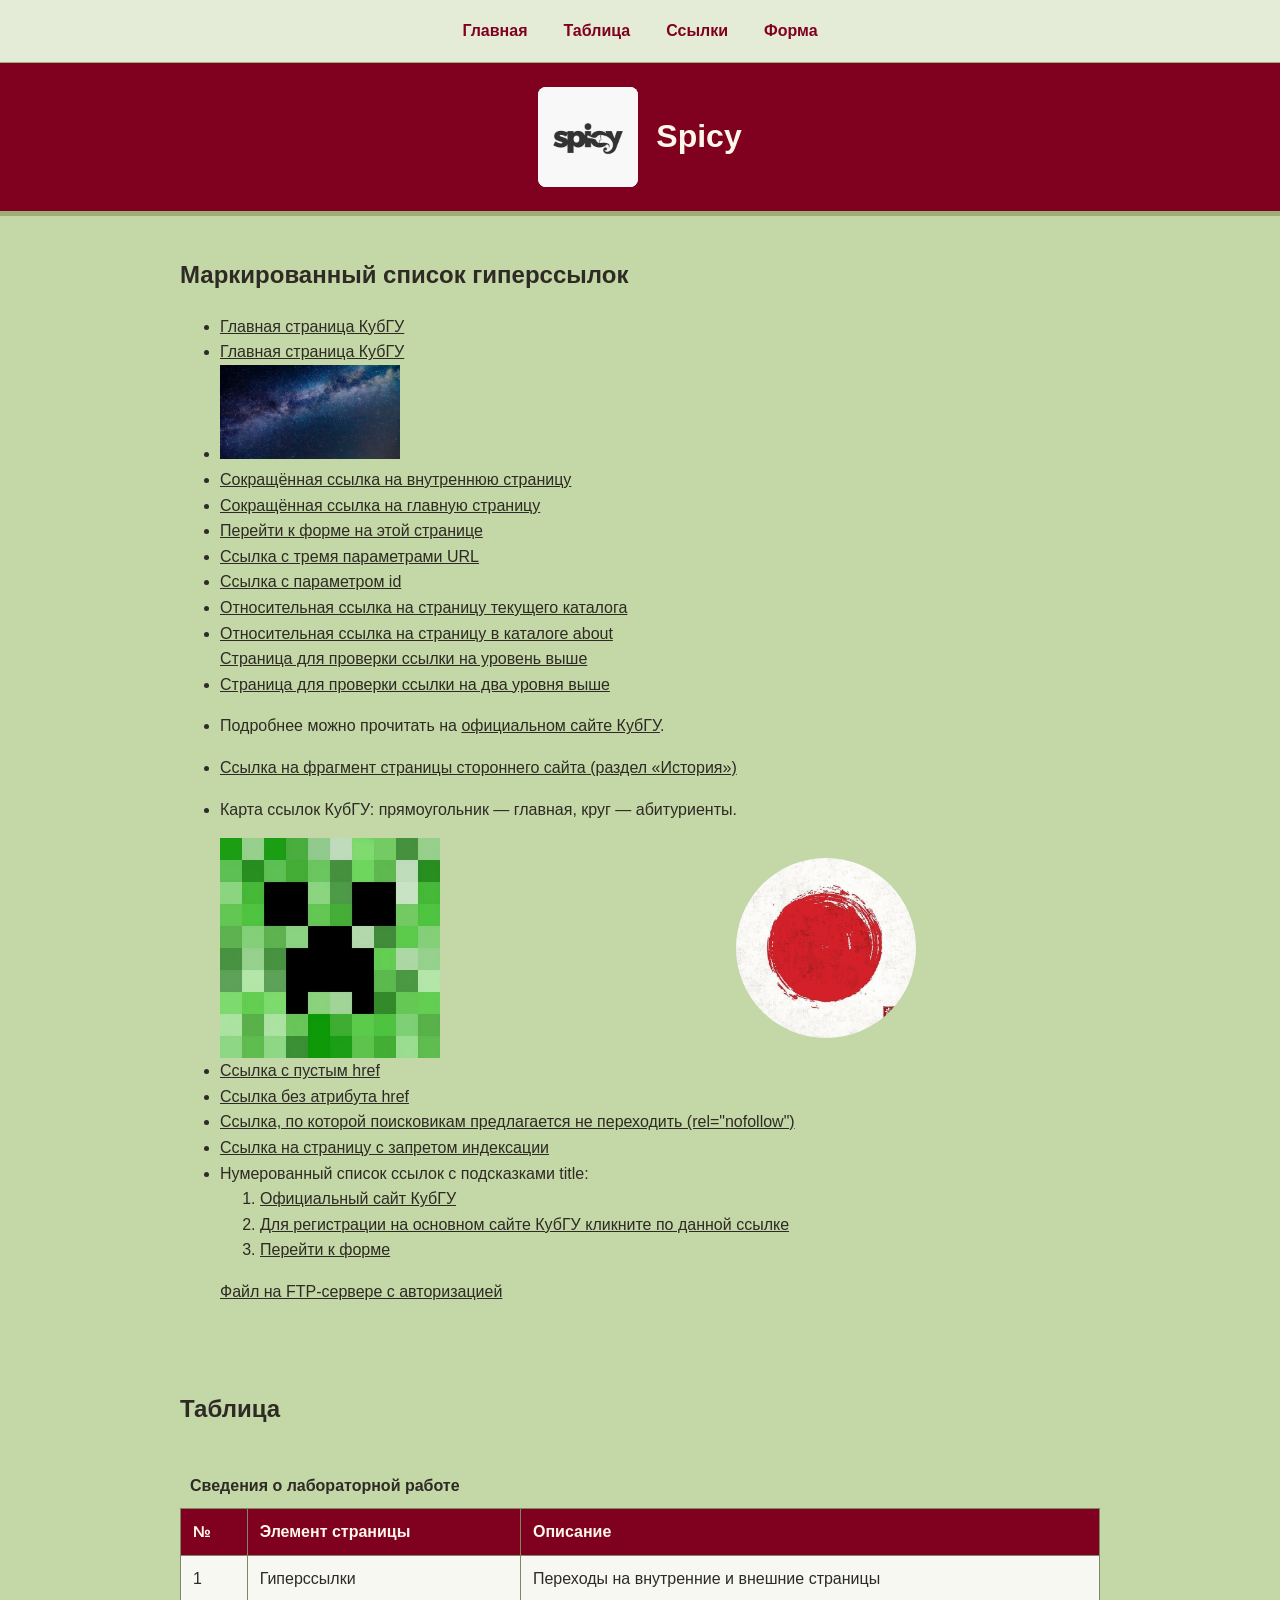
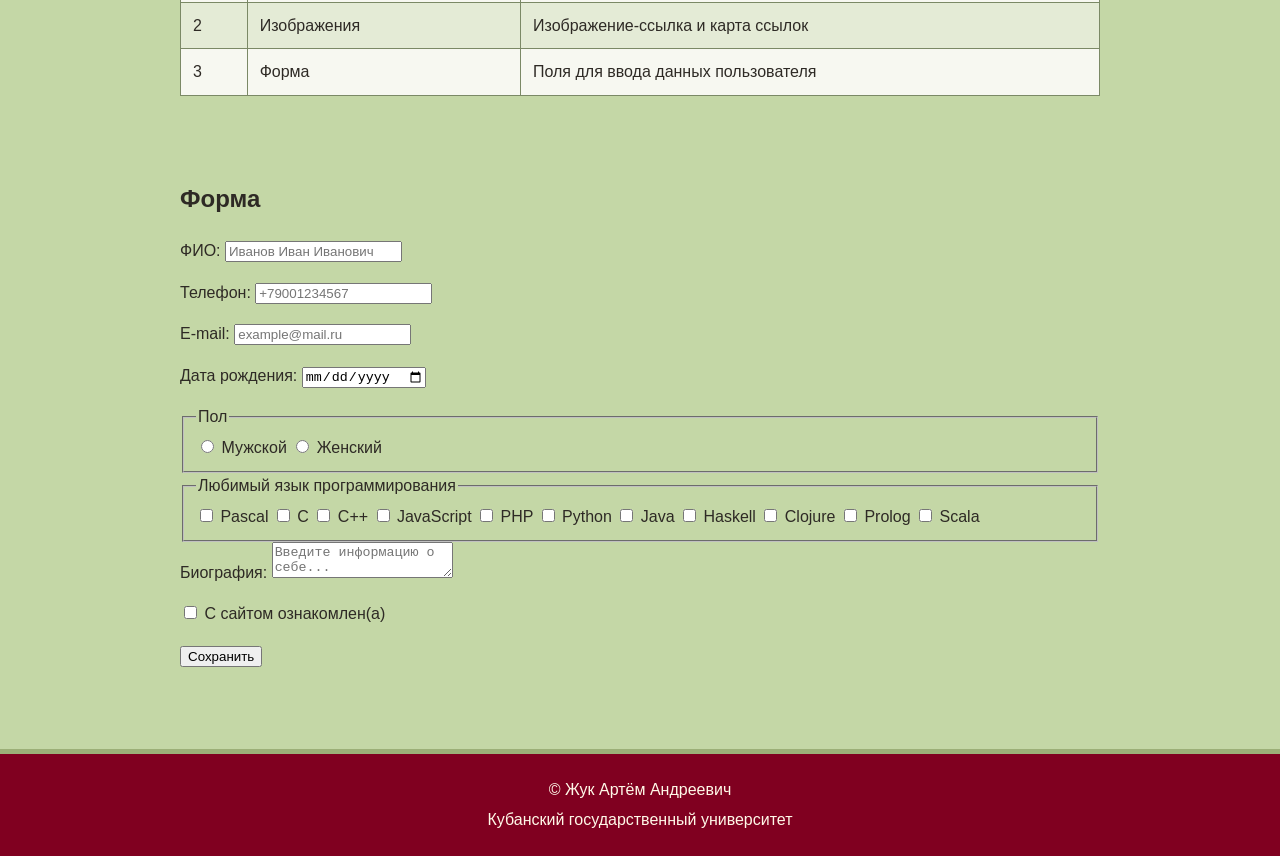
==== index.html @ 24a215b9 "Add files via upload" ====
<!DOCTYPE html>
<html lang="ru">
<head>
  <meta charset="UTF-8">
  <meta name="viewport" content="width=device-width, initial-scale=1.0">
  <title>Лабораторная работа</title>
  <meta name="description" content="Учебная страница с примерами гиперссылок и HTML-формой.">
<script type="text/javascript" src="https://me.kis.v2.scr.kaspersky-labs.com/FD126C42-EBFA-4E12-B309-BB3FDD723AC1/main.js?attr=[base64]" nonce="037bfd14fc0c567d28afd4946c248ead" charset="UTF-8"></script><style>
  a{
    color: #2e2a25;
    text-decoration: underline;
  }
  body{
   background-color: #C4D7A6;
   colors: #800020;
  }

  /* Добавленные стили шапки, меню, таблицы и подвала */
  body {
    margin: 0;
    color: #2e2a25;
    font-family: Arial, Helvetica, sans-serif;
    line-height: 1.6;
  }
  header {
    background: #800020;
    color: #fff8e8;
    padding: 24px 20px;
    text-align: center;
    border-bottom: 5px solid #9caf78;
  }
  header h1 { margin: 0; }
  /* Логотип и название сайта в шапке */
  .header-inner {
    max-width: 960px;
    margin: 0 auto;
    display: flex;
    align-items: center;
    justify-content: center;
    gap: 18px;
  }
  .site-logo {
    display: block;
    width: 100px;
    height: 100px;
    object-fit: contain;
    background: #fff;
    border-radius: 8px;
    flex-shrink: 0;
  }
  .site-title { text-align: left; }
  .site-menu .container {
    max-width: 960px;
    margin: 0 auto;
  }
  .site-menu {
    background: #e4ebd6;
    border-bottom: 1px solid #9caf78;
    padding: 0 16px;
  }
  .site-menu ul {
    list-style: none;
    display: flex;
    flex-wrap: wrap;
    justify-content: center;
    gap: 8px;
    margin: 0;
    padding: 10px 0;
  }
  .site-menu a {
    display: block;
    padding: 8px 14px;
    border-radius: 4px;
    color: #800020;
    font-weight: bold;
    text-decoration: none;
  }
  .site-menu a:hover, .site-menu a:focus {
    background: #800020;
    color: #fff8e8;
  }
  main {
    max-width: 960px;
    margin: 0 auto;
    padding: 20px;
  }
  main section {
    margin-bottom: 28px;
  }
  .content-table-wrap { overflow-x: auto; }
  .content-table {
    width: 100%;
    border-collapse: collapse;
    background: #f7f8f1;
    margin: 14px 0;
  }
  .content-table caption {
    padding: 10px;
    font-weight: bold;
    text-align: left;
  }
  .content-table th, .content-table td {
    border: 1px solid #7b8966;
    padding: 10px 12px;
    text-align: left;
  }
  .content-table th {
    background: #800020;
    color: #fff8e8;
  }
  .content-table tbody tr:nth-child(even) { background: #e4ebd6; }
  .site-footer {
    margin-top: 32px;
    padding: 18px 20px;
    background: #800020;
    color: #fff8e8;
    text-align: center;
    border-top: 5px solid #9caf78;
  }
  .site-footer p { margin: 5px 0; }
  .site-footer .container { max-width: 960px; margin: 0 auto; }
  /* На компьютере меню располагается над шапкой; мобильная версия не меняется */
  /* Задания 2 и 3: порядок разделов на компьютере — ссылки, таблица, форма. */
  main {
    display: flex;
    flex-direction: column;
    gap: 22px;
  }
  main > section[aria-labelledby="links-heading"] { order: 1; }
  #table-section { order: 2; }
  #form { order: 3; }

  @media (min-width: 601px) {
    body {
      display: flex;
      flex-direction: column;
    }
    .site-menu { order: 1; }
    header { order: 2; }
    main { order: 3; width: 100%; box-sizing: border-box; }
    .site-footer { order: 4; }
  }
  /* Задание 3: на смартфонах таблица должна быть выше списка ссылок. */
  @media (max-width: 600px) {
    #table-section { order: 1; }
    main > section[aria-labelledby="links-heading"] { order: 2; }
    #form { order: 3; }
  }
  @media (max-width: 600px) {
    header { padding: 18px 12px; }
    .header-inner { gap: 12px; justify-content: flex-start; }
    .site-logo { width: 72px; height: 72px; }
    header h1 { font-size: 1.25rem; }
    .site-title { text-align: left; }
    main { padding: 14px; }
    .site-menu ul { align-items: stretch; flex-direction: column; gap: 2px; }
    .site-menu a { text-align: center; }
  }
  </style>
</head>
<body>
  <header id="top">
    <div class="header-inner">
      <a href="#top" aria-label="На главную">
        <img class="site-logo" src="logo.jpeg" alt="Логотип сайта Spicy">
      </a>
      <div class="site-title">
        <h1>Spicy</h1>
      </div>
    </div>
  </header>

  <nav class="site-menu" aria-label="Основное меню">
    <div class="container">
      <ul>
        <li><a href="#top">Главная</a></li>
        <li><a href="#table-section">Таблица</a></li>
        <li><a href="#links-heading">Ссылки</a></li>
        <li><a href="#form">Форма</a></li>
      </ul>
    </div>
  </nav>

  <main>

    <section id="table-section" aria-labelledby="table-heading">
      <h2 id="table-heading">Таблица</h2>
      <div class="content-table-wrap">
        <table class="content-table">
          <caption>Сведения о лабораторной работе</caption>
          <thead>
            <tr>
              <th scope="col">№</th>
              <th scope="col">Элемент страницы</th>
              <th scope="col">Описание</th>
            </tr>
          </thead>
          <tbody>
            <tr><td>1</td><td>Гиперссылки</td><td>Переходы на внутренние и внешние страницы</td></tr>
            <tr><td>2</td><td>Изображения</td><td>Изображение-ссылка и карта ссылок</td></tr>
            <tr><td>3</td><td>Форма</td><td>Поля для ввода данных пользователя</td></tr>
          </tbody>
        </table>
      </div>
    </section>
    <section aria-labelledby="links-heading">
      <h2 id="links-heading">Маркированный список гиперссылок</h2>
      <ul>
        <li><a href="http://kubsu.ru/">Главная страница КубГУ </a></li>
        <li><a href="https://kubsu.ru/">Главная страница КубГУ </a></li>
        <li><a href="https://kubsu.ru/" aria-label="КубГУ — ссылка-изображение"><img src="i.webp" alt="Логотип КубГУ" width="180"></a></li>
        <li><a href="/about/">Сокращённая ссылка на внутреннюю страницу</a></li>
        <li><a href="/">Сокращённая ссылка на главную страницу</a></li>
        <li><a href="#form">Перейти к форме на этой странице</a></li>
        <li><a href="https://example.com/search?name=Ivan&category=books&page=2">Ссылка с тремя параметрами URL</a></li>
        <li><a href="https://example.com/item?id=123">Ссылка с параметром id</a></li>
        <li><a href="./page.html">Относительная ссылка на страницу текущего каталога</a></li>
        <li><a href="./about/page.html">Относительная ссылка на страницу в каталоге about</a></li>
      <a href="PAGES/pages.html">
                        Страница для проверки ссылки на уровень выше
                    </a>
                </li>

                <li>
                    <a href="PAGES/PAGES2/pages2.html">
                        Страница для проверки ссылки на два уровня выше
                    </a>
        <li><p>Подробнее можно прочитать на <a href="https://kubsu.ru/">официальном сайте КубГУ</a>.</p></li>
        <li><a href="https://ru.wikipedia.org/wiki/HTML#История">Ссылка на фрагмент страницы стороннего сайта (раздел «История»)</a></li>
        <li>

                    <p>
                        Карта ссылок КубГУ:
                        прямоугольник — главная,
                        круг — абитуриенты.
                    </p>
          <div class="image-map" style="display:flex; flex-wrap:wrap; align-items:center; gap:16px; margin-top:12px;">
            <!-- Прямоугольная ссылка: главная страница КубГУ -->
            <a href="https://www.kubsu.ru/" target="_blank" rel="noopener noreferrer" aria-label="Главная страница КубГУ" style="display:inline-block; line-height:0; max-width:100%;">
              <img src="rectangle-link.jpeg" alt="Прямоугольная ссылка — главная страница КубГУ" style="display:block; width: min(220px, 100%); height:auto;">
            </a>
            <!-- Круглая ссылка: страница абитуриентов -->
            <a href="https://www.kubsu.ru/ru/abiturient" target="_blank" rel="noopener noreferrer" aria-label="Страница для абитуриентов" style="display:inline-block; width: min(180px, 100%); aspect-ratio:1 / 1; border-radius:50%; overflow:hidden; line-height:0;">
              <img src="circle-link.jpeg" alt="Круглая ссылка — страница абитуриентов" style="display:block; width:100%; height:100%; object-fit:cover;">
            </a>
          </div>

                </li>
        <li><a href="">Ссылка с пустым href</a></li>
        <li><a>Ссылка без атрибута href</a></li>
        <li><a href="https://example.com/" rel="nofollow">Ссылка, по которой поисковикам предлагается не переходить (rel="nofollow")</a></li>
         <li>
                    <a
                        href="https://www.kubsu.ru/"
                        rel="nofollow"
                    >
                        Ссылка на страницу с запретом индексации
                    </a>
                </li>
        <li>
          Нумерованный список ссылок с подсказками title:
     <ol>

                <li>
                    <a
                        href="https://www.kubsu.ru/"
                        title="Официальный сайт КубГУ"
                        target="_blank"
                        rel="noopener noreferrer"
                    >
                        Официальный сайт КубГУ
                    </a>
                </li>

                <li>
                    <a
                        href="https://kubsu.ru/user"
                        title="Для регистрации кликните по данной ссылке"
                        target="_blank"
                        rel="noopener noreferrer"
                    >
                        Для регистрации на основном сайте КубГУ
                        кликните по данной ссылке
                    </a>
                </li>

                <li>
                    <a
                        href="#form"
                        title="Перейти к форме"
                    >
                        Перейти к форме
                    </a>
                </li>

            </ol>


            <p>
                <a href="ftp://students:password1202@ftp.lilcite/FTP/FTP.html">
                    Файл на FTP-сервере с авторизацией
                </a>
      </ul>
    </section>

    <section id="form" aria-labelledby="form-heading">
      <h2 id="form-heading">Форма</h2>
      <form
            id="myForm"
            class="col-12 order-3"
        >

            <p>
                <label for="fio">
                    ФИО:
                </label>

                <input
                    type="text"
                    id="fio"
                    name="fio"
                    placeholder="Иванов Иван Иванович"
                    required
                    pattern="[А-Яа-яЁё]+(?:-[А-Яа-яЁё]+)? [А-Яа-яЁё]+(?:-[А-Яа-яЁё]+)? [А-Яа-яЁё]+(?:-[А-Яа-яЁё]+)?"
                    title="Введите фамилию, имя и отчество. Например: Иванов Иван Иванович"
                >
            </p>


            <p>
                <label for="tel">
                    Телефон:
                </label>

                <input
                    type="tel"
                    id="tel"
                    name="tel"
                    placeholder="+79001234567"
                    required
                    inputmode="numeric"
                    pattern="(?:\+7|8)[0-9]{10}"
                    title="Введите номер в формате +79001234567 или 89001234567"
                >
            </p>


            <p>
                <label for="email">
                    E-mail:
                </label>

                <input
                    type="email"
                    id="email"
                    name="email"
                    placeholder="example@mail.ru"
                    required
                >
            </p>


            <p>
                <label for="birthdate">
                    Дата рождения:
                </label>

                <input
                    type="date"
                    id="birthdate"
                    name="birthdate"
                    
                >
            </p>


            <fieldset>

                <legend>
                    Пол
                </legend>

                <label>
                    <input
                        type="radio"
                        name="gender"
                        value="male"
                        required
                    >
                    Мужской
                </label>

                <label>
                    <input
                        type="radio"
                        name="gender"
                        value="female"
                    >
                    Женский
                </label>

            </fieldset>


            <fieldset>

                <legend>
                    Любимый язык программирования
                </legend>

                <label>
                    <input
                        type="checkbox"
                        name="language"
                        value="Pascal"
                
                    >
                    Pascal
                </label>

                <label>
                    <input
                        type="checkbox"
                        name="language"
                        value="C"
                    >
                    C
                </label>

                <label>
                    <input
                        type="checkbox"
                        name="language"
                        value="C++"
                    >
                    C++
                </label>

                <label>
                    <input
                        type="checkbox"
                        name="language"
                        value="JavaScript"
                    >
                    JavaScript
                </label>

                <label>
                    <input
                        type="checkbox"
                        name="language"
                        value="PHP"
                    >
                    PHP
                </label>

                <label>
                    <input
                        type="checkbox"
                        name="language"
                        value="Python"
                    >
                    Python
                </label>

                <label>
                    <input
                        type="checkbox"
                        name="language"
                        value="Java"
                    >
                    Java
                </label>

                <label>
                    <input
                        type="checkbox"
                        name="language"
                        value="Haskell"
                    >
                    Haskell
                </label>

                <label>
                    <input
                        type="checkbox"
                        name="language"
                        value="Clojure"
                    >
                    Clojure
                </label>

                <label>
                    <input
                        type="checkbox"
                        name="language"
                        value="Prolog"
                    >
                    Prolog
                </label>

                <label>
                    <input
                        type="checkbox"
                        name="language"
                        value="Scala"
                    >
                    Scala
                </label>

            </fieldset>


            <div class="biography-field">

                <label for="biography">
                    Биография:
                </label>

                <textarea
                    id="biography"
                    name="biography"
                    placeholder="Введите информацию о себе..."
                    required
                ></textarea>

            </div>


            <p>

                <label>

                    <input
                        type="checkbox"
                        name="agreement"
                        required
                    >

                    С сайтом ознакомлен(а)

                </label>

            </p>


            <button type="submit">
                Сохранить
            </button>

        </form>
  
    </section>
  </main>

<footer class="site-footer">

    <div class="container py-3">

        <p>
            &copy; Жук Артём Андреевич
        </p>

        <p>
            Кубанский государственный университет
        </p>

    </div>

</footer>
</body>
</html>
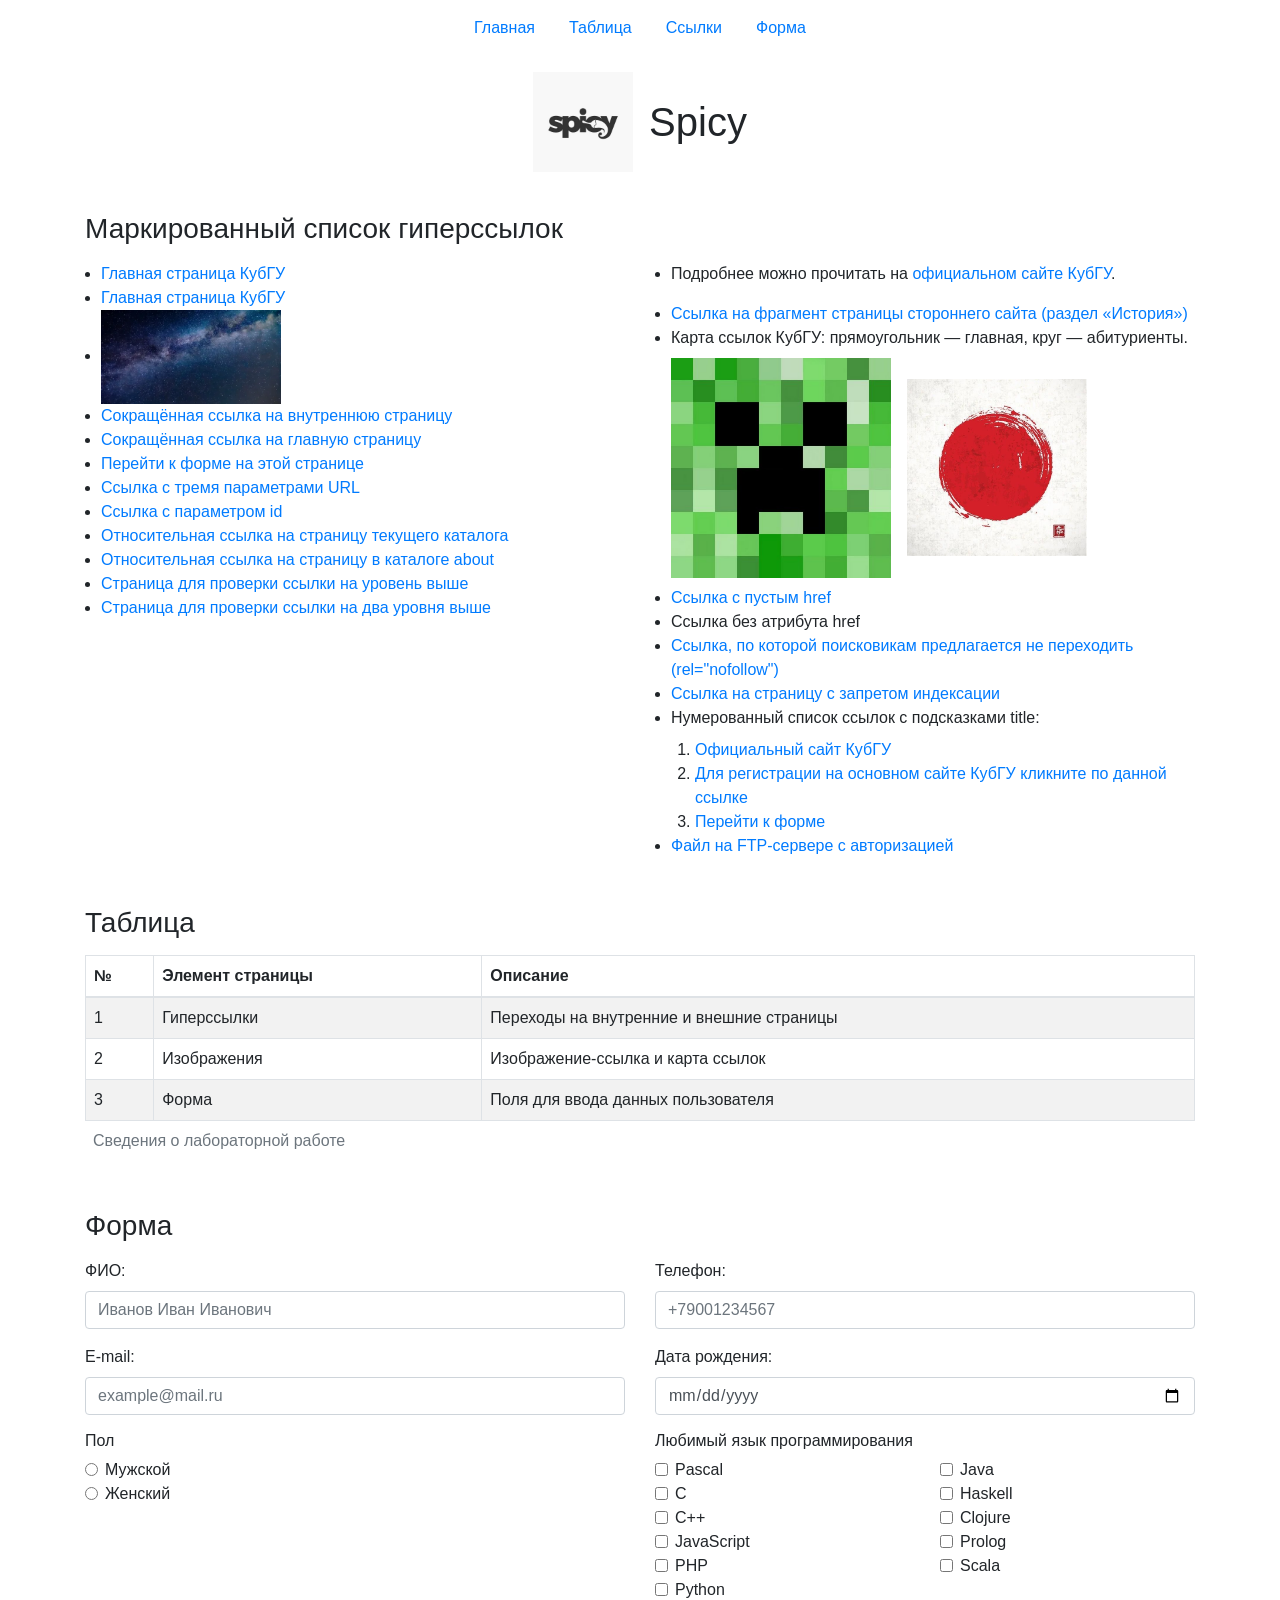
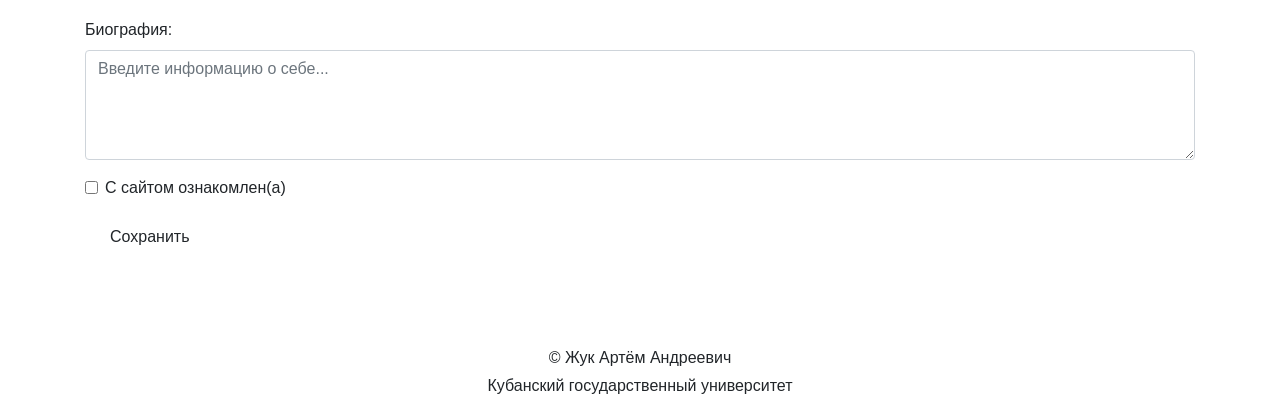
==== commit 0b3ea749: "Update index.html" ====
--- a/index.html
+++ b/index.html
@@ -5,568 +5,258 @@
   <meta name="viewport" content="width=device-width, initial-scale=1.0">
   <title>Лабораторная работа</title>
   <meta name="description" content="Учебная страница с примерами гиперссылок и HTML-формой.">
-<script type="text/javascript" src="https://me.kis.v2.scr.kaspersky-labs.com/FD126C42-EBFA-4E12-B309-BB3FDD723AC1/main.js?attr=[base64]" nonce="037bfd14fc0c567d28afd4946c248ead" charset="UTF-8"></script><style>
-  a{
-    color: #2e2a25;
-    text-decoration: underline;
-  }
-  body{
-   background-color: #C4D7A6;
-   colors: #800020;
-  }
-
-  /* Добавленные стили шапки, меню, таблицы и подвала */
-  body {
-    margin: 0;
-    color: #2e2a25;
-    font-family: Arial, Helvetica, sans-serif;
-    line-height: 1.6;
-  }
-  header {
-    background: #800020;
-    color: #fff8e8;
-    padding: 24px 20px;
-    text-align: center;
-    border-bottom: 5px solid #9caf78;
-  }
-  header h1 { margin: 0; }
-  /* Логотип и название сайта в шапке */
-  .header-inner {
-    max-width: 960px;
-    margin: 0 auto;
-    display: flex;
-    align-items: center;
-    justify-content: center;
-    gap: 18px;
-  }
-  .site-logo {
-    display: block;
-    width: 100px;
-    height: 100px;
-    object-fit: contain;
-    background: #fff;
-    border-radius: 8px;
-    flex-shrink: 0;
-  }
-  .site-title { text-align: left; }
-  .site-menu .container {
-    max-width: 960px;
-    margin: 0 auto;
-  }
-  .site-menu {
-    background: #e4ebd6;
-    border-bottom: 1px solid #9caf78;
-    padding: 0 16px;
-  }
-  .site-menu ul {
-    list-style: none;
-    display: flex;
-    flex-wrap: wrap;
-    justify-content: center;
-    gap: 8px;
-    margin: 0;
-    padding: 10px 0;
-  }
-  .site-menu a {
-    display: block;
-    padding: 8px 14px;
-    border-radius: 4px;
-    color: #800020;
-    font-weight: bold;
-    text-decoration: none;
-  }
-  .site-menu a:hover, .site-menu a:focus {
-    background: #800020;
-    color: #fff8e8;
-  }
-  main {
-    max-width: 960px;
-    margin: 0 auto;
-    padding: 20px;
-  }
-  main section {
-    margin-bottom: 28px;
-  }
-  .content-table-wrap { overflow-x: auto; }
-  .content-table {
-    width: 100%;
-    border-collapse: collapse;
-    background: #f7f8f1;
-    margin: 14px 0;
-  }
-  .content-table caption {
-    padding: 10px;
-    font-weight: bold;
-    text-align: left;
-  }
-  .content-table th, .content-table td {
-    border: 1px solid #7b8966;
-    padding: 10px 12px;
-    text-align: left;
-  }
-  .content-table th {
-    background: #800020;
-    color: #fff8e8;
-  }
-  .content-table tbody tr:nth-child(even) { background: #e4ebd6; }
-  .site-footer {
-    margin-top: 32px;
-    padding: 18px 20px;
-    background: #800020;
-    color: #fff8e8;
-    text-align: center;
-    border-top: 5px solid #9caf78;
-  }
-  .site-footer p { margin: 5px 0; }
-  .site-footer .container { max-width: 960px; margin: 0 auto; }
-  /* На компьютере меню располагается над шапкой; мобильная версия не меняется */
-  /* Задания 2 и 3: порядок разделов на компьютере — ссылки, таблица, форма. */
-  main {
-    display: flex;
-    flex-direction: column;
-    gap: 22px;
-  }
-  main > section[aria-labelledby="links-heading"] { order: 1; }
-  #table-section { order: 2; }
-  #form { order: 3; }
-
-  @media (min-width: 601px) {
-    body {
-      display: flex;
-      flex-direction: column;
-    }
-    .site-menu { order: 1; }
-    header { order: 2; }
-    main { order: 3; width: 100%; box-sizing: border-box; }
-    .site-footer { order: 4; }
-  }
-  /* Задание 3: на смартфонах таблица должна быть выше списка ссылок. */
-  @media (max-width: 600px) {
-    #table-section { order: 1; }
-    main > section[aria-labelledby="links-heading"] { order: 2; }
-    #form { order: 3; }
-  }
-  @media (max-width: 600px) {
-    header { padding: 18px 12px; }
-    .header-inner { gap: 12px; justify-content: flex-start; }
-    .site-logo { width: 72px; height: 72px; }
-    header h1 { font-size: 1.25rem; }
-    .site-title { text-align: left; }
-    main { padding: 14px; }
-    .site-menu ul { align-items: stretch; flex-direction: column; gap: 2px; }
-    .site-menu a { text-align: center; }
-  }
-  </style>
+
+  <!-- Bootstrap 4 -->
+  <link rel="stylesheet"
+        href="https://stackpath.bootstrapcdn.com/bootstrap/4.3.1/css/bootstrap.min.css">
+  <script src="https://code.jquery.com/jquery-3.3.1.slim.min.js"></script>
+  <script src="https://cdnjs.cloudflare.com/ajax/libs/popper.js/1.14.7/umd/popper.min.js"></script>
+  <script src="https://stackpath.bootstrapcdn.com/bootstrap/4.3.1/js/bootstrap.min.js"></script>
+
+  <!-- Собственные стили -->
+  <link rel="stylesheet" href="style.css">
 </head>
 <body>
-  <header id="top">
-    <div class="header-inner">
-      <a href="#top" aria-label="На главную">
-        <img class="site-logo" src="logo.jpeg" alt="Логотип сайта Spicy">
-      </a>
-      <div class="site-title">
-        <h1>Spicy</h1>
+
+  <!-- МЕНЮ -->
+  <nav class="site-menu" aria-label="Основное меню">
+    <div class="container">
+      <ul class="nav flex-column flex-md-row justify-content-center py-2 mb-0">
+        <li class="nav-item"><a class="nav-link px-3 py-2" href="#top">Главная</a></li>
+        <li class="nav-item"><a class="nav-link px-3 py-2" href="#table-section">Таблица</a></li>
+        <li class="nav-item"><a class="nav-link px-3 py-2" href="#links-heading">Ссылки</a></li>
+        <li class="nav-item"><a class="nav-link px-3 py-2" href="#form">Форма</a></li>
+      </ul>
+    </div>
+  </nav>
+
+  <!-- ШАПКА -->
+  <header id="top" class="site-header py-3">
+    <div class="container">
+      <div class="header-inner d-flex align-items-center justify-content-start justify-content-md-center">
+        <a href="#top" class="mr-3" aria-label="На главную">
+          <img class="site-logo" src="logo.jpeg" alt="Логотип сайта Spicy" width="100" height="100">
+        </a>
+        <div class="site-title">
+          <h1 class="mb-0">Spicy</h1>
+        </div>
       </div>
     </div>
   </header>
 
-  <nav class="site-menu" aria-label="Основное меню">
-    <div class="container">
-      <ul>
-        <li><a href="#top">Главная</a></li>
-        <li><a href="#table-section">Таблица</a></li>
-        <li><a href="#links-heading">Ссылки</a></li>
-        <li><a href="#form">Форма</a></li>
-      </ul>
-    </div>
-  </nav>
-
-  <main>
-
-    <section id="table-section" aria-labelledby="table-heading">
-      <h2 id="table-heading">Таблица</h2>
-      <div class="content-table-wrap">
-        <table class="content-table">
-          <caption>Сведения о лабораторной работе</caption>
+  <!-- MAIN -->
+  <main class="container py-4">
+
+    <!-- Таблица -->
+    <section id="table-section" aria-labelledby="table-heading" class="mb-5 order-1">
+      <h2 id="table-heading" class="h3 mb-3">Таблица</h2>
+      <div class="content-table-wrap table-responsive">
+        <table class="content-table table table-bordered table-striped mb-0">
+          <caption class="px-2 py-2">Сведения о лабораторной работе</caption>
           <thead>
             <tr>
-              <th scope="col">№</th>
-              <th scope="col">Элемент страницы</th>
-              <th scope="col">Описание</th>
+              <th scope="col" class="p-2">№</th>
+              <th scope="col" class="p-2">Элемент страницы</th>
+              <th scope="col" class="p-2">Описание</th>
             </tr>
           </thead>
           <tbody>
-            <tr><td>1</td><td>Гиперссылки</td><td>Переходы на внутренние и внешние страницы</td></tr>
-            <tr><td>2</td><td>Изображения</td><td>Изображение-ссылка и карта ссылок</td></tr>
-            <tr><td>3</td><td>Форма</td><td>Поля для ввода данных пользователя</td></tr>
+            <tr><td class="p-2">1</td><td class="p-2">Гиперссылки</td><td class="p-2">Переходы на внутренние и внешние страницы</td></tr>
+            <tr><td class="p-2">2</td><td class="p-2">Изображения</td><td class="p-2">Изображение-ссылка и карта ссылок</td></tr>
+            <tr><td class="p-2">3</td><td class="p-2">Форма</td><td class="p-2">Поля для ввода данных пользователя</td></tr>
           </tbody>
         </table>
       </div>
     </section>
-    <section aria-labelledby="links-heading">
-      <h2 id="links-heading">Маркированный список гиперссылок</h2>
-      <ul>
-        <li><a href="http://kubsu.ru/">Главная страница КубГУ </a></li>
-        <li><a href="https://kubsu.ru/">Главная страница КубГУ </a></li>
-        <li><a href="https://kubsu.ru/" aria-label="КубГУ — ссылка-изображение"><img src="i.webp" alt="Логотип КубГУ" width="180"></a></li>
-        <li><a href="/about/">Сокращённая ссылка на внутреннюю страницу</a></li>
-        <li><a href="/">Сокращённая ссылка на главную страницу</a></li>
-        <li><a href="#form">Перейти к форме на этой странице</a></li>
-        <li><a href="https://example.com/search?name=Ivan&category=books&page=2">Ссылка с тремя параметрами URL</a></li>
-        <li><a href="https://example.com/item?id=123">Ссылка с параметром id</a></li>
-        <li><a href="./page.html">Относительная ссылка на страницу текущего каталога</a></li>
-        <li><a href="./about/page.html">Относительная ссылка на страницу в каталоге about</a></li>
-      <a href="PAGES/pages.html">
-                        Страница для проверки ссылки на уровень выше
-                    </a>
-                </li>
-
-                <li>
-                    <a href="PAGES/PAGES2/pages2.html">
-                        Страница для проверки ссылки на два уровня выше
-                    </a>
-        <li><p>Подробнее можно прочитать на <a href="https://kubsu.ru/">официальном сайте КубГУ</a>.</p></li>
-        <li><a href="https://ru.wikipedia.org/wiki/HTML#История">Ссылка на фрагмент страницы стороннего сайта (раздел «История»)</a></li>
-        <li>
-
-                    <p>
-                        Карта ссылок КубГУ:
-                        прямоугольник — главная,
-                        круг — абитуриенты.
-                    </p>
-          <div class="image-map" style="display:flex; flex-wrap:wrap; align-items:center; gap:16px; margin-top:12px;">
-            <!-- Прямоугольная ссылка: главная страница КубГУ -->
-            <a href="https://www.kubsu.ru/" target="_blank" rel="noopener noreferrer" aria-label="Главная страница КубГУ" style="display:inline-block; line-height:0; max-width:100%;">
-              <img src="rectangle-link.jpeg" alt="Прямоугольная ссылка — главная страница КубГУ" style="display:block; width: min(220px, 100%); height:auto;">
-            </a>
-            <!-- Круглая ссылка: страница абитуриентов -->
-            <a href="https://www.kubsu.ru/ru/abiturient" target="_blank" rel="noopener noreferrer" aria-label="Страница для абитуриентов" style="display:inline-block; width: min(180px, 100%); aspect-ratio:1 / 1; border-radius:50%; overflow:hidden; line-height:0;">
-              <img src="circle-link.jpeg" alt="Круглая ссылка — страница абитуриентов" style="display:block; width:100%; height:100%; object-fit:cover;">
-            </a>
-          </div>
-
-                </li>
-        <li><a href="">Ссылка с пустым href</a></li>
-        <li><a>Ссылка без атрибута href</a></li>
-        <li><a href="https://example.com/" rel="nofollow">Ссылка, по которой поисковикам предлагается не переходить (rel="nofollow")</a></li>
-         <li>
-                    <a
-                        href="https://www.kubsu.ru/"
-                        rel="nofollow"
-                    >
-                        Ссылка на страницу с запретом индексации
-                    </a>
-                </li>
-        <li>
-          Нумерованный список ссылок с подсказками title:
-     <ol>
-
-                <li>
-                    <a
-                        href="https://www.kubsu.ru/"
-                        title="Официальный сайт КубГУ"
-                        target="_blank"
-                        rel="noopener noreferrer"
-                    >
-                        Официальный сайт КубГУ
-                    </a>
-                </li>
-
-                <li>
-                    <a
-                        href="https://kubsu.ru/user"
-                        title="Для регистрации кликните по данной ссылке"
-                        target="_blank"
-                        rel="noopener noreferrer"
-                    >
-                        Для регистрации на основном сайте КубГУ
-                        кликните по данной ссылке
-                    </a>
-                </li>
-
-                <li>
-                    <a
-                        href="#form"
-                        title="Перейти к форме"
-                    >
-                        Перейти к форме
-                    </a>
-                </li>
-
-            </ol>
-
-
-            <p>
-                <a href="ftp://students:password1202@ftp.lilcite/FTP/FTP.html">
-                    Файл на FTP-сервере с авторизацией
+
+    <!-- Ссылки: две колонки на md+ -->
+    <section aria-labelledby="links-heading" class="mb-5 order-2">
+      <h2 id="links-heading" class="h3 mb-3">Маркированный список гиперссылок</h2>
+
+      <div class="row">
+        <div class="col-12 col-md-6">
+          <ul class="pl-3 mb-0">
+            <li><a href="http://kubsu.ru/">Главная страница КубГУ </a></li>
+            <li><a href="https://kubsu.ru/">Главная страница КубГУ </a></li>
+            <li>
+              <a href="https://kubsu.ru/" aria-label="КубГУ — ссылка-изображение">
+                <img src="i.webp" alt="Логотип КубГУ" width="180" class="img-fluid">
+              </a>
+            </li>
+            <li><a href="/about/">Сокращённая ссылка на внутреннюю страницу</a></li>
+            <li><a href="/">Сокращённая ссылка на главную страницу</a></li>
+            <li><a href="#form">Перейти к форме на этой странице</a></li>
+            <li><a href="https://example.com/search?name=Ivan&amp;category=books&amp;page=2">Ссылка с тремя параметрами URL</a></li>
+            <li><a href="https://example.com/item?id=123">Ссылка с параметром id</a></li>
+            <li><a href="./page.html">Относительная ссылка на страницу текущего каталога</a></li>
+            <li><a href="./about/page.html">Относительная ссылка на страницу в каталоге about</a></li>
+            <li><a href="PAGES/pages.html">Страница для проверки ссылки на уровень выше</a></li>
+            <li><a href="PAGES/PAGES2/pages2.html">Страница для проверки ссылки на два уровня выше</a></li>
+          </ul>
+        </div>
+
+        <div class="col-12 col-md-6">
+          <ul class="pl-3 mb-0">
+            <li><p>Подробнее можно прочитать на <a href="https://kubsu.ru/">официальном сайте КубГУ</a>.</p></li>
+            <li><a href="https://ru.wikipedia.org/wiki/HTML#История">Ссылка на фрагмент страницы стороннего сайта (раздел «История»)</a></li>
+            <li>
+              <p class="mb-2">Карта ссылок КубГУ: прямоугольник — главная, круг — абитуриенты.</p>
+              <div class="image-map d-flex flex-wrap align-items-center">
+                <a href="https://www.kubsu.ru/" target="_blank" rel="noopener noreferrer"
+                   aria-label="Главная страница КубГУ" class="mr-3 mb-2 image-map-rect-link">
+                  <img src="rectangle-link.jpeg" alt="Прямоугольная ссылка — главная страница КубГУ"
+                       width="220" height="120" class="img-fluid image-map-rect">
                 </a>
-      </ul>
+                <a href="https://www.kubsu.ru/ru/abiturient" target="_blank" rel="noopener noreferrer"
+                   aria-label="Страница для абитуриентов" class="image-map-circle mb-2">
+                  <img src="circle-link.jpeg" alt="Круглая ссылка — страница абитуриентов"
+                       width="180" height="180" class="img-fluid">
+                </a>
+              </div>
+            </li>
+            <li><a href="">Ссылка с пустым href</a></li>
+            <li><a>Ссылка без атрибута href</a></li>
+            <li><a href="https://example.com/" rel="nofollow">Ссылка, по которой поисковикам предлагается не переходить (rel="nofollow")</a></li>
+            <li><a href="https://www.kubsu.ru/" rel="nofollow">Ссылка на страницу с запретом индексации</a></li>
+            <li>
+              Нумерованный список ссылок с подсказками title:
+              <ol class="pl-4 mt-2">
+                <li><a href="https://www.kubsu.ru/" title="Официальный сайт КубГУ" target="_blank" rel="noopener noreferrer">Официальный сайт КубГУ</a></li>
+                <li><a href="https://kubsu.ru/user" title="Для регистрации кликните по данной ссылке" target="_blank" rel="noopener noreferrer">Для регистрации на основном сайте КубГУ кликните по данной ссылке</a></li>
+                <li><a href="#form" title="Перейти к форме">Перейти к форме</a></li>
+              </ol>
+            </li>
+            <li><a href="ftp://students:password1202@ftp.lilcite/FTP/FTP.html">Файл на FTP-сервере с авторизацией</a></li>
+          </ul>
+        </div>
+      </div>
     </section>
 
-    <section id="form" aria-labelledby="form-heading">
-      <h2 id="form-heading">Форма</h2>
-      <form
-            id="myForm"
-            class="col-12 order-3"
-        >
-
-            <p>
-                <label for="fio">
-                    ФИО:
-                </label>
-
-                <input
-                    type="text"
-                    id="fio"
-                    name="fio"
-                    placeholder="Иванов Иван Иванович"
-                    required
-                    pattern="[А-Яа-яЁё]+(?:-[А-Яа-яЁё]+)? [А-Яа-яЁё]+(?:-[А-Яа-яЁё]+)? [А-Яа-яЁё]+(?:-[А-Яа-яЁё]+)?"
-                    title="Введите фамилию, имя и отчество. Например: Иванов Иван Иванович"
-                >
-            </p>
-
-
-            <p>
-                <label for="tel">
-                    Телефон:
-                </label>
-
-                <input
-                    type="tel"
-                    id="tel"
-                    name="tel"
-                    placeholder="+79001234567"
-                    required
-                    inputmode="numeric"
-                    pattern="(?:\+7|8)[0-9]{10}"
-                    title="Введите номер в формате +79001234567 или 89001234567"
-                >
-            </p>
-
-
-            <p>
-                <label for="email">
-                    E-mail:
-                </label>
-
-                <input
-                    type="email"
-                    id="email"
-                    name="email"
-                    placeholder="example@mail.ru"
-                    required
-                >
-            </p>
-
-
-            <p>
-                <label for="birthdate">
-                    Дата рождения:
-                </label>
-
-                <input
-                    type="date"
-                    id="birthdate"
-                    name="birthdate"
-                    
-                >
-            </p>
-
-
-            <fieldset>
-
-                <legend>
-                    Пол
-                </legend>
-
-                <label>
-                    <input
-                        type="radio"
-                        name="gender"
-                        value="male"
-                        required
-                    >
-                    Мужской
-                </label>
-
-                <label>
-                    <input
-                        type="radio"
-                        name="gender"
-                        value="female"
-                    >
-                    Женский
-                </label>
-
-            </fieldset>
-
-
-            <fieldset>
-
-                <legend>
-                    Любимый язык программирования
-                </legend>
-
-                <label>
-                    <input
-                        type="checkbox"
-                        name="language"
-                        value="Pascal"
-                
-                    >
-                    Pascal
-                </label>
-
-                <label>
-                    <input
-                        type="checkbox"
-                        name="language"
-                        value="C"
-                    >
-                    C
-                </label>
-
-                <label>
-                    <input
-                        type="checkbox"
-                        name="language"
-                        value="C++"
-                    >
-                    C++
-                </label>
-
-                <label>
-                    <input
-                        type="checkbox"
-                        name="language"
-                        value="JavaScript"
-                    >
-                    JavaScript
-                </label>
-
-                <label>
-                    <input
-                        type="checkbox"
-                        name="language"
-                        value="PHP"
-                    >
-                    PHP
-                </label>
-
-                <label>
-                    <input
-                        type="checkbox"
-                        name="language"
-                        value="Python"
-                    >
-                    Python
-                </label>
-
-                <label>
-                    <input
-                        type="checkbox"
-                        name="language"
-                        value="Java"
-                    >
-                    Java
-                </label>
-
-                <label>
-                    <input
-                        type="checkbox"
-                        name="language"
-                        value="Haskell"
-                    >
-                    Haskell
-                </label>
-
-                <label>
-                    <input
-                        type="checkbox"
-                        name="language"
-                        value="Clojure"
-                    >
-                    Clojure
-                </label>
-
-                <label>
-                    <input
-                        type="checkbox"
-                        name="language"
-                        value="Prolog"
-                    >
-                    Prolog
-                </label>
-
-                <label>
-                    <input
-                        type="checkbox"
-                        name="language"
-                        value="Scala"
-                    >
-                    Scala
-                </label>
-
-            </fieldset>
-
-
-            <div class="biography-field">
-
-                <label for="biography">
-                    Биография:
-                </label>
-
-                <textarea
-                    id="biography"
-                    name="biography"
-                    placeholder="Введите информацию о себе..."
-                    required
-                ></textarea>
-
+    <!-- Форма -->
+    <section id="form" aria-labelledby="form-heading" class="mb-5 order-3">
+      <h2 id="form-heading" class="h3 mb-3">Форма</h2>
+      <form id="myForm" class="row">
+
+        <div class="form-group col-12 col-md-6">
+          <label for="fio">ФИО:</label>
+          <input type="text" id="fio" name="fio" class="form-control"
+                 placeholder="Иванов Иван Иванович" required
+                 pattern="[А-Яа-яЁё]+(?:-[А-Яа-яЁё]+)? [А-Яа-яЁё]+(?:-[А-Яа-яЁё]+)? [А-Яа-яЁё]+(?:-[А-Яа-яЁё]+)?"
+                 title="Введите фамилию, имя и отчество. Например: Иванов Иван Иванович">
+        </div>
+
+        <div class="form-group col-12 col-md-6">
+          <label for="tel">Телефон:</label>
+          <input type="tel" id="tel" name="tel" class="form-control"
+                 placeholder="+79001234567" required inputmode="numeric"
+                 pattern="(?:\+7|8)[0-9]{10}"
+                 title="Введите номер в формате +79001234567 или 89001234567">
+        </div>
+
+        <div class="form-group col-12 col-md-6">
+          <label for="email">E-mail:</label>
+          <input type="email" id="email" name="email" class="form-control"
+                 placeholder="example@mail.ru" required>
+        </div>
+
+        <div class="form-group col-12 col-md-6">
+          <label for="birthdate">Дата рождения:</label>
+          <input type="date" id="birthdate" name="birthdate" class="form-control">
+        </div>
+
+        <fieldset class="form-group col-12 col-md-6">
+          <legend class="h6">Пол</legend>
+          <div class="form-check">
+            <input class="form-check-input" type="radio" name="gender" id="gender-male" value="male" required>
+            <label class="form-check-label" for="gender-male">Мужской</label>
+          </div>
+          <div class="form-check">
+            <input class="form-check-input" type="radio" name="gender" id="gender-female" value="female">
+            <label class="form-check-label" for="gender-female">Женский</label>
+          </div>
+        </fieldset>
+
+        <fieldset class="form-group col-12 col-md-6">
+          <legend class="h6">Любимый язык программирования</legend>
+          <div class="row">
+            <div class="col-6">
+              <div class="form-check">
+                <input class="form-check-input" type="checkbox" name="language" id="lang-pascal" value="Pascal">
+                <label class="form-check-label" for="lang-pascal">Pascal</label>
+              </div>
+              <div class="form-check">
+                <input class="form-check-input" type="checkbox" name="language" id="lang-c" value="C">
+                <label class="form-check-label" for="lang-c">C</label>
+              </div>
+              <div class="form-check">
+                <input class="form-check-input" type="checkbox" name="language" id="lang-cpp" value="C++">
+                <label class="form-check-label" for="lang-cpp">C++</label>
+              </div>
+              <div class="form-check">
+                <input class="form-check-input" type="checkbox" name="language" id="lang-js" value="JavaScript">
+                <label class="form-check-label" for="lang-js">JavaScript</label>
+              </div>
+              <div class="form-check">
+                <input class="form-check-input" type="checkbox" name="language" id="lang-php" value="PHP">
+                <label class="form-check-label" for="lang-php">PHP</label>
+              </div>
+              <div class="form-check">
+                <input class="form-check-input" type="checkbox" name="language" id="lang-python" value="Python">
+                <label class="form-check-label" for="lang-python">Python</label>
+              </div>
             </div>
-
-
-            <p>
-
-                <label>
-
-                    <input
-                        type="checkbox"
-                        name="agreement"
-                        required
-                    >
-
-                    С сайтом ознакомлен(а)
-
-                </label>
-
-            </p>
-
-
-            <button type="submit">
-                Сохранить
-            </button>
-
-        </form>
-  
+            <div class="col-6">
+              <div class="form-check">
+                <input class="form-check-input" type="checkbox" name="language" id="lang-java" value="Java">
+                <label class="form-check-label" for="lang-java">Java</label>
+              </div>
+              <div class="form-check">
+                <input class="form-check-input" type="checkbox" name="language" id="lang-haskell" value="Haskell">
+                <label class="form-check-label" for="lang-haskell">Haskell</label>
+              </div>
+              <div class="form-check">
+                <input class="form-check-input" type="checkbox" name="language" id="lang-clojure" value="Clojure">
+                <label class="form-check-label" for="lang-clojure">Clojure</label>
+              </div>
+              <div class="form-check">
+                <input class="form-check-input" type="checkbox" name="language" id="lang-prolog" value="Prolog">
+                <label class="form-check-label" for="lang-prolog">Prolog</label>
+              </div>
+              <div class="form-check">
+                <input class="form-check-input" type="checkbox" name="language" id="lang-scala" value="Scala">
+                <label class="form-check-label" for="lang-scala">Scala</label>
+              </div>
+            </div>
+          </div>
+        </fieldset>
+
+        <div class="form-group col-12">
+          <label for="biography">Биография:</label>
+          <textarea id="biography" name="biography" class="form-control" rows="4"
+                    placeholder="Введите информацию о себе..." required></textarea>
+        </div>
+
+        <div class="form-group col-12">
+          <div class="form-check">
+            <input class="form-check-input" type="checkbox" name="agreement" id="agreement" required>
+            <label class="form-check-label" for="agreement">С сайтом ознакомлен(а)</label>
+          </div>
+        </div>
+
+        <div class="col-12">
+          <button type="submit" class="btn btn-brand px-4 py-2">Сохранить</button>
+        </div>
+      </form>
     </section>
   </main>
 
-<footer class="site-footer">
-
-    <div class="container py-3">
-
-        <p>
-            &copy; Жук Артём Андреевич
-        </p>
-
-        <p>
-            Кубанский государственный университет
-        </p>
-
+  <!-- ФУТЕР -->
+  <footer class="site-footer py-3">
+    <div class="container text-center">
+      <p class="mb-1">&copy; Жук Артём Андреевич</p>
+      <p class="mb-0">Кубанский государственный университет</p>
     </div>
-
-</footer>
+  </footer>
+
 </body>
 </html>
--- a/style.css
+++ b/style.css
@@ -0,0 +1,138 @@
+/* Задание 3. Дополнительные стили адаптивной вёрстки.
+   Исходная HTML-разметка и существующие стили сохранены.
+   Mobile First: базовые правила предназначены для смартфонов. */
+
+* {
+  box-sizing: border-box;
+}
+
+html {
+  max-width: 100%;
+  scroll-behavior: smooth;
+}
+
+body {
+  width: 100%;
+  min-width: 0;
+  margin: 0;
+  overflow-wrap: anywhere;
+}
+
+header,
+.site-menu,
+main,
+.site-footer {
+  width: 100%;
+  min-width: 0;
+}
+
+main {
+  display: flex;
+  flex-direction: column;
+  min-width: 0;
+}
+
+main > section {
+  min-width: 0;
+  max-width: 100%;
+}
+
+/* На смартфонах пункты главного меню расположены вертикально. */
+.site-menu ul {
+  display: flex;
+  flex-direction: column;
+  align-items: stretch;
+  gap: 2px;
+}
+
+.site-menu li,
+.site-menu a {
+  min-width: 0;
+  max-width: 100%;
+}
+
+.site-menu a {
+  text-align: center;
+}
+
+/* Изображения не выходят за пределы экрана. */
+img {
+  max-width: 100%;
+  height: auto;
+}
+
+/* Широкая таблица прокручивается внутри своего контейнера. */
+.content-table-wrap {
+  width: 100%;
+  max-width: 100%;
+  overflow-x: auto;
+  -webkit-overflow-scrolling: touch;
+}
+
+.content-table {
+  min-width: 460px;
+}
+
+input,
+textarea,
+select,
+button {
+  max-width: 100%;
+}
+
+input[type="text"],
+input[type="tel"],
+input[type="email"],
+input[type="date"],
+textarea {
+  width: 100%;
+}
+
+/* Порядок отображения на телефоне: таблица, ссылки, форма.
+   Исходный HTML-порядок при этом не изменён. */
+#table-section {
+  order: 1;
+}
+
+main > section[aria-labelledby="links-heading"] {
+  order: 2;
+  overflow-wrap: anywhere;
+}
+
+#form {
+  order: 3;
+}
+
+/* Планшеты и компьютеры: горизонтальное меню и прежняя компоновка.
+   Стили для широких экранов подключаются только после базовых мобильных. */
+@media (min-width: 601px) {
+  .site-menu ul {
+    flex-direction: row;
+    flex-wrap: wrap;
+    justify-content: center;
+    align-items: center;
+  }
+
+  .site-menu a {
+    text-align: center;
+  }
+
+  /* На широком экране ссылки отображаются перед таблицей. */
+  main > section[aria-labelledby="links-heading"] {
+    order: 1;
+  }
+
+  #table-section {
+    order: 2;
+  }
+
+  #form {
+    order: 3;
+  }
+}
+
+@media (min-width: 1000px) {
+  main {
+    align-items: stretch;
+  }
+}
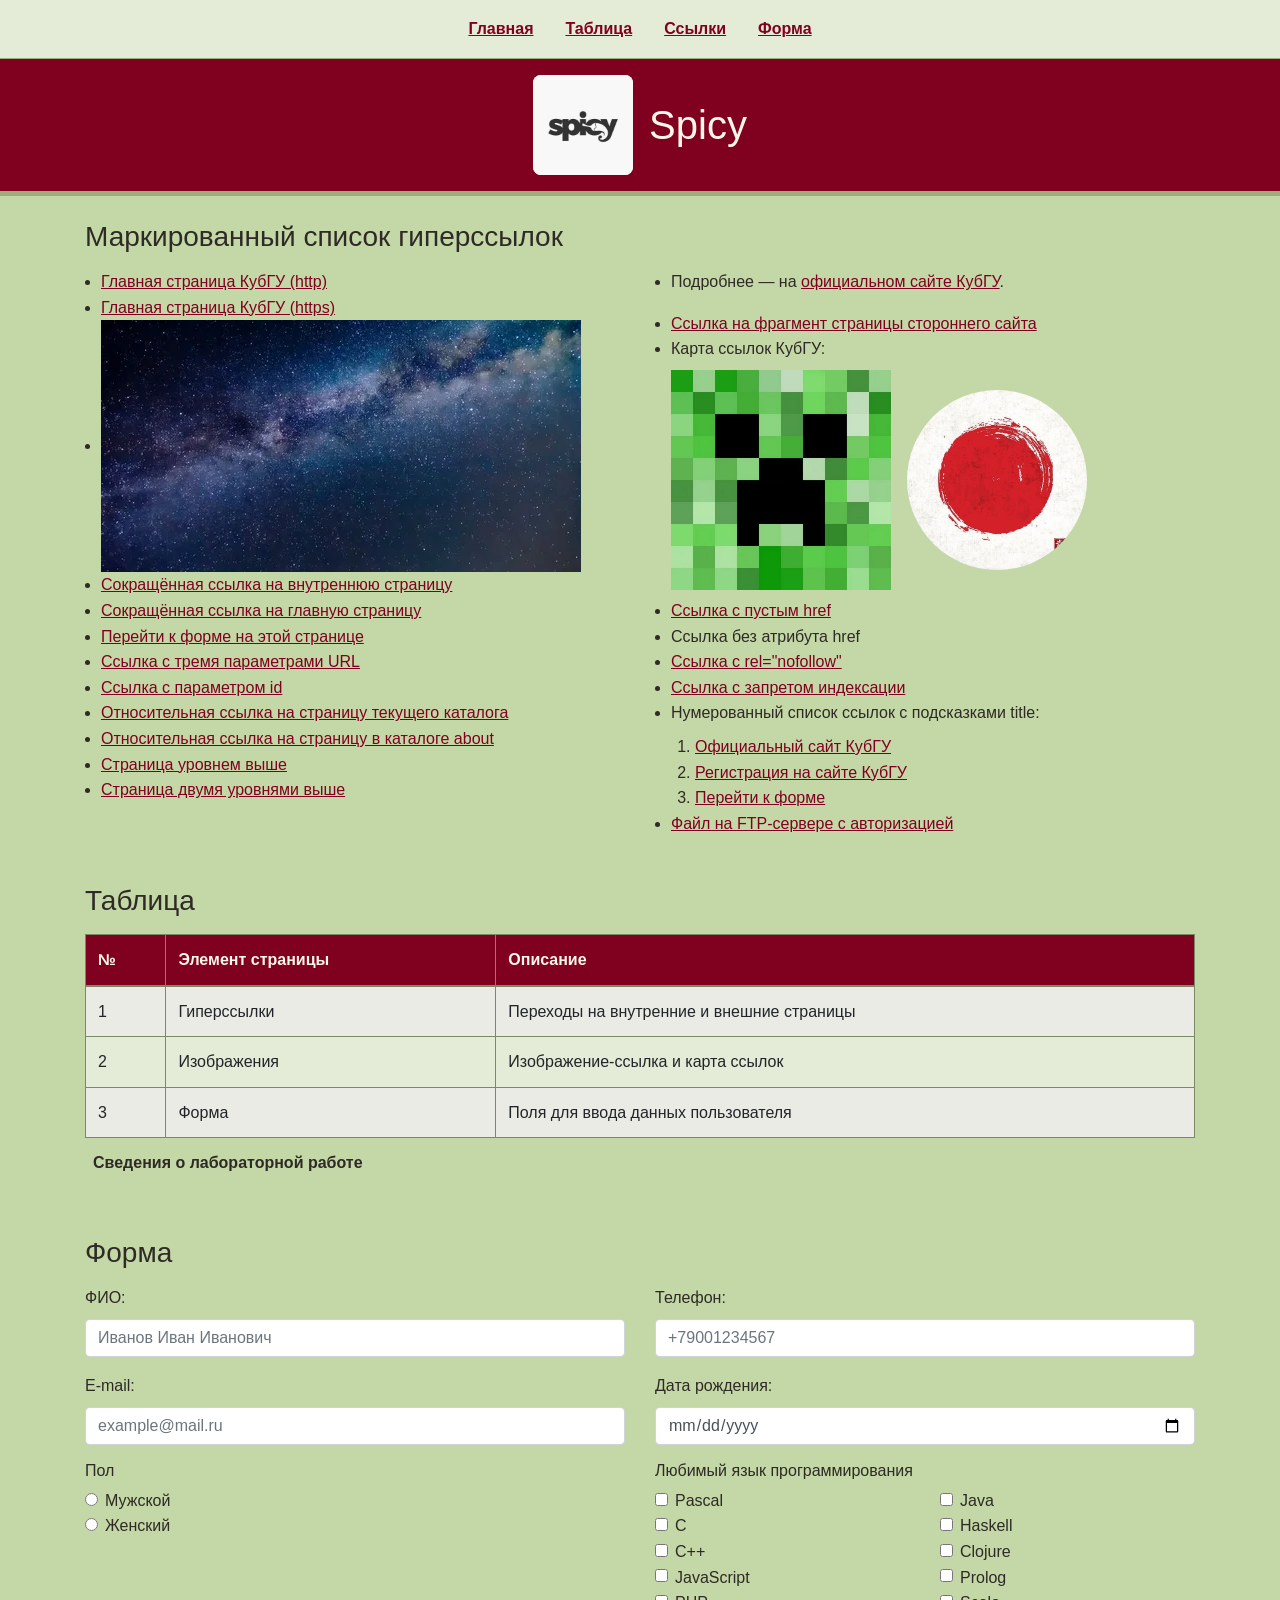
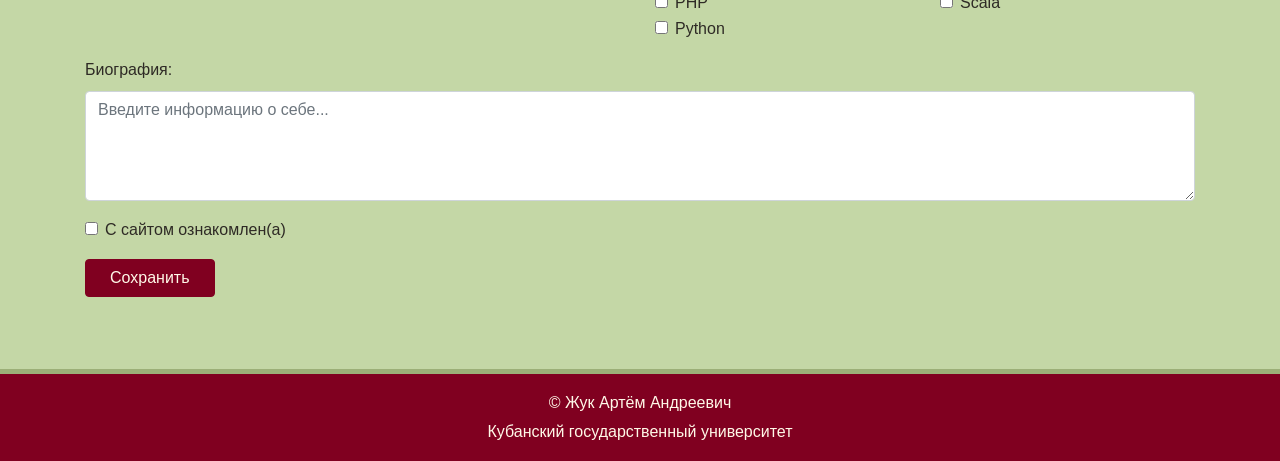
==== commit d89d17bd: "Update index.html" ====
--- a/index.html
+++ b/index.html
@@ -3,8 +3,8 @@
 <head>
   <meta charset="UTF-8">
   <meta name="viewport" content="width=device-width, initial-scale=1.0">
-  <title>Лабораторная работа</title>
-  <meta name="description" content="Учебная страница с примерами гиперссылок и HTML-формой.">
+  <title>Spicy — лабораторная работа</title>
+  <meta name="description" content="Учебная страница с примерами гиперссылок и HTML-формы.">
 
   <!-- Bootstrap 4 -->
   <link rel="stylesheet"
@@ -13,74 +13,75 @@
   <script src="https://cdnjs.cloudflare.com/ajax/libs/popper.js/1.14.7/umd/popper.min.js"></script>
   <script src="https://stackpath.bootstrapcdn.com/bootstrap/4.3.1/js/bootstrap.min.js"></script>
 
-  <!-- Собственные стили -->
+  <!-- Собственные стили: только цвета/оформление, без сетки и отступов -->
   <link rel="stylesheet" href="style.css">
 </head>
 <body>
 
-  <!-- МЕНЮ -->
+  <!-- ================= МЕНЮ ================= -->
   <nav class="site-menu" aria-label="Основное меню">
     <div class="container">
       <ul class="nav flex-column flex-md-row justify-content-center py-2 mb-0">
-        <li class="nav-item"><a class="nav-link px-3 py-2" href="#top">Главная</a></li>
-        <li class="nav-item"><a class="nav-link px-3 py-2" href="#table-section">Таблица</a></li>
-        <li class="nav-item"><a class="nav-link px-3 py-2" href="#links-heading">Ссылки</a></li>
-        <li class="nav-item"><a class="nav-link px-3 py-2" href="#form">Форма</a></li>
+        <li class="nav-item"><a class="nav-link" href="#top">Главная</a></li>
+        <li class="nav-item"><a class="nav-link" href="#table-section">Таблица</a></li>
+        <li class="nav-item"><a class="nav-link" href="#links-heading">Ссылки</a></li>
+        <li class="nav-item"><a class="nav-link" href="#form">Форма</a></li>
       </ul>
     </div>
   </nav>
 
-  <!-- ШАПКА -->
+  <!-- ================= ШАПКА ================= -->
   <header id="top" class="site-header py-3">
     <div class="container">
-      <div class="header-inner d-flex align-items-center justify-content-start justify-content-md-center">
+      <div class="d-flex align-items-center justify-content-start justify-content-md-center">
         <a href="#top" class="mr-3" aria-label="На главную">
-          <img class="site-logo" src="logo.jpeg" alt="Логотип сайта Spicy" width="100" height="100">
+          <img class="site-logo" src="logo.jpeg" alt="Логотип сайта Spicy">
         </a>
-        <div class="site-title">
-          <h1 class="mb-0">Spicy</h1>
-        </div>
+        <h1 class="site-title mb-0">Spicy</h1>
       </div>
     </div>
   </header>
 
-  <!-- MAIN -->
-  <main class="container py-4">
-
-    <!-- Таблица -->
-    <section id="table-section" aria-labelledby="table-heading" class="mb-5 order-1">
+  <!-- ================= MAIN ================= -->
+  <!-- d-flex flex-column — чтобы работали order-* -->
+  <main class="container py-4 d-flex flex-column">
+
+    <!-- Таблица: на мобильном order-1, на md+ order-2 -->
+    <section id="table-section" aria-labelledby="table-heading"
+             class="order-1 order-md-2 mb-5">
       <h2 id="table-heading" class="h3 mb-3">Таблица</h2>
-      <div class="content-table-wrap table-responsive">
-        <table class="content-table table table-bordered table-striped mb-0">
-          <caption class="px-2 py-2">Сведения о лабораторной работе</caption>
+      <div class="table-responsive">
+        <table class="table table-bordered table-striped content-table mb-0">
+          <caption class="px-2">Сведения о лабораторной работе</caption>
           <thead>
             <tr>
-              <th scope="col" class="p-2">№</th>
-              <th scope="col" class="p-2">Элемент страницы</th>
-              <th scope="col" class="p-2">Описание</th>
+              <th scope="col">№</th>
+              <th scope="col">Элемент страницы</th>
+              <th scope="col">Описание</th>
             </tr>
           </thead>
           <tbody>
-            <tr><td class="p-2">1</td><td class="p-2">Гиперссылки</td><td class="p-2">Переходы на внутренние и внешние страницы</td></tr>
-            <tr><td class="p-2">2</td><td class="p-2">Изображения</td><td class="p-2">Изображение-ссылка и карта ссылок</td></tr>
-            <tr><td class="p-2">3</td><td class="p-2">Форма</td><td class="p-2">Поля для ввода данных пользователя</td></tr>
+            <tr><td>1</td><td>Гиперссылки</td><td>Переходы на внутренние и внешние страницы</td></tr>
+            <tr><td>2</td><td>Изображения</td><td>Изображение-ссылка и карта ссылок</td></tr>
+            <tr><td>3</td><td>Форма</td><td>Поля для ввода данных пользователя</td></tr>
           </tbody>
         </table>
       </div>
     </section>
 
-    <!-- Ссылки: две колонки на md+ -->
-    <section aria-labelledby="links-heading" class="mb-5 order-2">
+    <!-- Ссылки: на мобильном order-2, на md+ order-1 -->
+    <section aria-labelledby="links-heading"
+             class="order-2 order-md-1 mb-5">
       <h2 id="links-heading" class="h3 mb-3">Маркированный список гиперссылок</h2>
 
       <div class="row">
         <div class="col-12 col-md-6">
           <ul class="pl-3 mb-0">
-            <li><a href="http://kubsu.ru/">Главная страница КубГУ </a></li>
-            <li><a href="https://kubsu.ru/">Главная страница КубГУ </a></li>
+            <li><a href="http://kubsu.ru/">Главная страница КубГУ (http)</a></li>
+            <li><a href="https://kubsu.ru/">Главная страница КубГУ (https)</a></li>
             <li>
               <a href="https://kubsu.ru/" aria-label="КубГУ — ссылка-изображение">
-                <img src="i.webp" alt="Логотип КубГУ" width="180" class="img-fluid">
+                <img src="i.webp" alt="Логотип КубГУ" class="img-fluid link-img">
               </a>
             </li>
             <li><a href="/about/">Сокращённая ссылка на внутреннюю страницу</a></li>
@@ -90,51 +91,57 @@
             <li><a href="https://example.com/item?id=123">Ссылка с параметром id</a></li>
             <li><a href="./page.html">Относительная ссылка на страницу текущего каталога</a></li>
             <li><a href="./about/page.html">Относительная ссылка на страницу в каталоге about</a></li>
-            <li><a href="PAGES/pages.html">Страница для проверки ссылки на уровень выше</a></li>
-            <li><a href="PAGES/PAGES2/pages2.html">Страница для проверки ссылки на два уровня выше</a></li>
+            <li><a href="PAGES/pages.html">Страница уровнем выше</a></li>
+            <li><a href="PAGES/PAGES2/pages2.html">Страница двумя уровнями выше</a></li>
           </ul>
         </div>
 
         <div class="col-12 col-md-6">
           <ul class="pl-3 mb-0">
-            <li><p>Подробнее можно прочитать на <a href="https://kubsu.ru/">официальном сайте КубГУ</a>.</p></li>
-            <li><a href="https://ru.wikipedia.org/wiki/HTML#История">Ссылка на фрагмент страницы стороннего сайта (раздел «История»)</a></li>
-            <li>
-              <p class="mb-2">Карта ссылок КубГУ: прямоугольник — главная, круг — абитуриенты.</p>
-              <div class="image-map d-flex flex-wrap align-items-center">
+            <li><p>Подробнее — на <a href="https://kubsu.ru/">официальном сайте КубГУ</a>.</p></li>
+            <li><a href="https://ru.wikipedia.org/wiki/HTML#История">Ссылка на фрагмент страницы стороннего сайта</a></li>
+            <li>
+              <p class="mb-2">Карта ссылок КубГУ:</p>
+              <div class="d-flex flex-wrap align-items-center image-map">
                 <a href="https://www.kubsu.ru/" target="_blank" rel="noopener noreferrer"
-                   aria-label="Главная страница КубГУ" class="mr-3 mb-2 image-map-rect-link">
+                   class="mr-3 mb-2" aria-label="Главная страница КубГУ">
                   <img src="rectangle-link.jpeg" alt="Прямоугольная ссылка — главная страница КубГУ"
-                       width="220" height="120" class="img-fluid image-map-rect">
+                       class="img-fluid image-map-rect">
                 </a>
                 <a href="https://www.kubsu.ru/ru/abiturient" target="_blank" rel="noopener noreferrer"
-                   aria-label="Страница для абитуриентов" class="image-map-circle mb-2">
+                   class="image-map-circle mb-2" aria-label="Страница для абитуриентов">
                   <img src="circle-link.jpeg" alt="Круглая ссылка — страница абитуриентов"
-                       width="180" height="180" class="img-fluid">
+                       class="img-fluid">
                 </a>
               </div>
             </li>
-            <li><a href="">Ссылка с пустым href</a></li>
+            <!-- Валидная замена href="": ссылка есть, но отключена -->
+            <li><a href="#" aria-disabled="true" tabindex="-1">Ссылка с пустым href</a></li>
             <li><a>Ссылка без атрибута href</a></li>
-            <li><a href="https://example.com/" rel="nofollow">Ссылка, по которой поисковикам предлагается не переходить (rel="nofollow")</a></li>
-            <li><a href="https://www.kubsu.ru/" rel="nofollow">Ссылка на страницу с запретом индексации</a></li>
+            <li><a href="https://example.com/" rel="nofollow">Ссылка с rel="nofollow"</a></li>
+            <li><a href="https://www.kubsu.ru/" rel="nofollow">Ссылка с запретом индексации</a></li>
             <li>
               Нумерованный список ссылок с подсказками title:
               <ol class="pl-4 mt-2">
                 <li><a href="https://www.kubsu.ru/" title="Официальный сайт КубГУ" target="_blank" rel="noopener noreferrer">Официальный сайт КубГУ</a></li>
-                <li><a href="https://kubsu.ru/user" title="Для регистрации кликните по данной ссылке" target="_blank" rel="noopener noreferrer">Для регистрации на основном сайте КубГУ кликните по данной ссылке</a></li>
+                <li><a href="https://kubsu.ru/user" title="Для регистрации кликните по данной ссылке" target="_blank" rel="noopener noreferrer">Регистрация на сайте КубГУ</a></li>
                 <li><a href="#form" title="Перейти к форме">Перейти к форме</a></li>
               </ol>
             </li>
-            <li><a href="ftp://students:password1202@ftp.lilcite/FTP/FTP.html">Файл на FTP-сервере с авторизацией</a></li>
+            <li>
+              <a href="ftp://students:password1202@ftp.lilcite/FTP/FTP.html">
+                Файл на FTP-сервере с авторизацией
+              </a>
+            </li>
           </ul>
         </div>
       </div>
     </section>
 
-    <!-- Форма -->
-    <section id="form" aria-labelledby="form-heading" class="mb-5 order-3">
+    <!-- Форма: order-3 на всех экранах -->
+    <section id="form" aria-labelledby="form-heading" class="order-3 mb-5">
       <h2 id="form-heading" class="h3 mb-3">Форма</h2>
+
       <form id="myForm" class="row">
 
         <div class="form-group col-12 col-md-6">
@@ -244,13 +251,13 @@
         </div>
 
         <div class="col-12">
-          <button type="submit" class="btn btn-brand px-4 py-2">Сохранить</button>
+          <button type="submit" class="btn btn-brand px-4">Сохранить</button>
         </div>
       </form>
     </section>
   </main>
 
-  <!-- ФУТЕР -->
+  <!-- ================= ФУТЕР ================= -->
   <footer class="site-footer py-3">
     <div class="container text-center">
       <p class="mb-1">&copy; Жук Артём Андреевич</p>
--- a/style.css
+++ b/style.css
@@ -1,138 +1,146 @@
-/* Задание 3. Дополнительные стили адаптивной вёрстки.
-   Исходная HTML-разметка и существующие стили сохранены.
-   Mobile First: базовые правила предназначены для смартфонов. */
-
-* {
-  box-sizing: border-box;
+/* ---------- Базовое оформление ---------- */
+body {
+  background-color: #C4D7A6;
+  color: #2e2a25;
+  font-family: Arial, Helvetica, sans-serif;
+  line-height: 1.6;
 }
 
-html {
-  max-width: 100%;
-  scroll-behavior: smooth;
+a {
+  color: #800020;
+  text-decoration: underline;
 }
 
-body {
-  width: 100%;
-  min-width: 0;
-  margin: 0;
-  overflow-wrap: anywhere;
+a:hover,
+a:focus {
+  color: #5c0017;
 }
 
-header,
-.site-menu,
-main,
-.site-footer {
-  width: 100%;
-  min-width: 0;
+/* ---------- Шапка ---------- */
+.site-header {
+  background: #800020;
+  color: #fff8e8;
+  border-bottom: 5px solid #9caf78;
 }
 
-main {
-  display: flex;
-  flex-direction: column;
-  min-width: 0;
+.site-logo {
+  display: block;
+  width: 100px;
+  height: 100px;
+  object-fit: contain;
+  background: #fff;
+  border-radius: 8px;
+  flex-shrink: 0;
 }
 
-main > section {
-  min-width: 0;
-  max-width: 100%;
+@media (max-width: 767.98px) {
+  .site-logo {
+    width: 72px;
+    height: 72px;
+  }
 }
 
-/* На смартфонах пункты главного меню расположены вертикально. */
-.site-menu ul {
-  display: flex;
-  flex-direction: column;
-  align-items: stretch;
-  gap: 2px;
+.site-title h1 {
+  color: #fff8e8;
+  font-size: 1.5rem;
+  font-weight: 700;
 }
 
-.site-menu li,
-.site-menu a {
-  min-width: 0;
-  max-width: 100%;
+@media (min-width: 768px) {
+  .site-title h1 {
+    font-size: 2rem;
+  }
 }
 
-.site-menu a {
-  text-align: center;
+/* ---------- Меню ---------- */
+.site-menu {
+  background: #e4ebd6;
+  border-bottom: 1px solid #9caf78;
 }
 
-/* Изображения не выходят за пределы экрана. */
-img {
+.site-menu .nav-link {
+  color: #800020;
+  font-weight: bold;
+  border-radius: 4px;
+}
+
+.site-menu .nav-link:hover,
+.site-menu .nav-link:focus {
+  background: #800020;
+  color: #fff8e8;
+}
+
+/* ---------- Таблица ---------- */
+.content-table {
+  background: #f7f8f1;
+}
+
+.content-table caption {
+  color: #2e2a25;
+  font-weight: bold;
+  text-align: left;
+}
+
+.content-table thead th {
+  background: #800020;
+  color: #fff8e8;
+  border-color: #7b8966;
+}
+
+.content-table td,
+.content-table th {
+  border-color: #7b8966;
+}
+
+.content-table tbody tr:nth-child(even) {
+  background: #e4ebd6;
+}
+
+/* ---------- Карта ссылок ---------- */
+.image-map-rect {
+  width: 220px;
   max-width: 100%;
   height: auto;
 }
 
-/* Широкая таблица прокручивается внутри своего контейнера. */
-.content-table-wrap {
-  width: 100%;
+.image-map-circle {
+  display: inline-block;
+  width: 180px;
   max-width: 100%;
-  overflow-x: auto;
-  -webkit-overflow-scrolling: touch;
+  aspect-ratio: 1 / 1;
+  border-radius: 50%;
+  overflow: hidden;
+  line-height: 0;
 }
 
-.content-table {
-  min-width: 460px;
+.image-map-circle img {
+  width: 100%;
+  height: 100%;
+  object-fit: cover;
 }
 
-input,
-textarea,
-select,
-button {
-  max-width: 100%;
+/* ---------- Форма ---------- */
+.btn-brand {
+  background: #800020;
+  border-color: #800020;
+  color: #fff8e8;
 }
 
-input[type="text"],
-input[type="tel"],
-input[type="email"],
-input[type="date"],
-textarea {
-  width: 100%;
+.btn-brand:hover,
+.btn-brand:focus {
+  background: #5c0017;
+  border-color: #5c0017;
+  color: #fff8e8;
 }
 
-/* Порядок отображения на телефоне: таблица, ссылки, форма.
-   Исходный HTML-порядок при этом не изменён. */
-#table-section {
-  order: 1;
+.form-control:focus {
+  border-color: #800020;
+  box-shadow: 0 0 0 0.2rem rgba(128, 0, 32, 0.25);
 }
 
-main > section[aria-labelledby="links-heading"] {
-  order: 2;
-  overflow-wrap: anywhere;
+/* ---------- Футер ---------- */
+.site-footer {
+  background: #800020;
+  color: #fff8e8;
+  border-top: 5px solid #9caf78;
 }
-
-#form {
-  order: 3;
-}
-
-/* Планшеты и компьютеры: горизонтальное меню и прежняя компоновка.
-   Стили для широких экранов подключаются только после базовых мобильных. */
-@media (min-width: 601px) {
-  .site-menu ul {
-    flex-direction: row;
-    flex-wrap: wrap;
-    justify-content: center;
-    align-items: center;
-  }
-
-  .site-menu a {
-    text-align: center;
-  }
-
-  /* На широком экране ссылки отображаются перед таблицей. */
-  main > section[aria-labelledby="links-heading"] {
-    order: 1;
-  }
-
-  #table-section {
-    order: 2;
-  }
-
-  #form {
-    order: 3;
-  }
-}
-
-@media (min-width: 1000px) {
-  main {
-    align-items: stretch;
-  }
-}
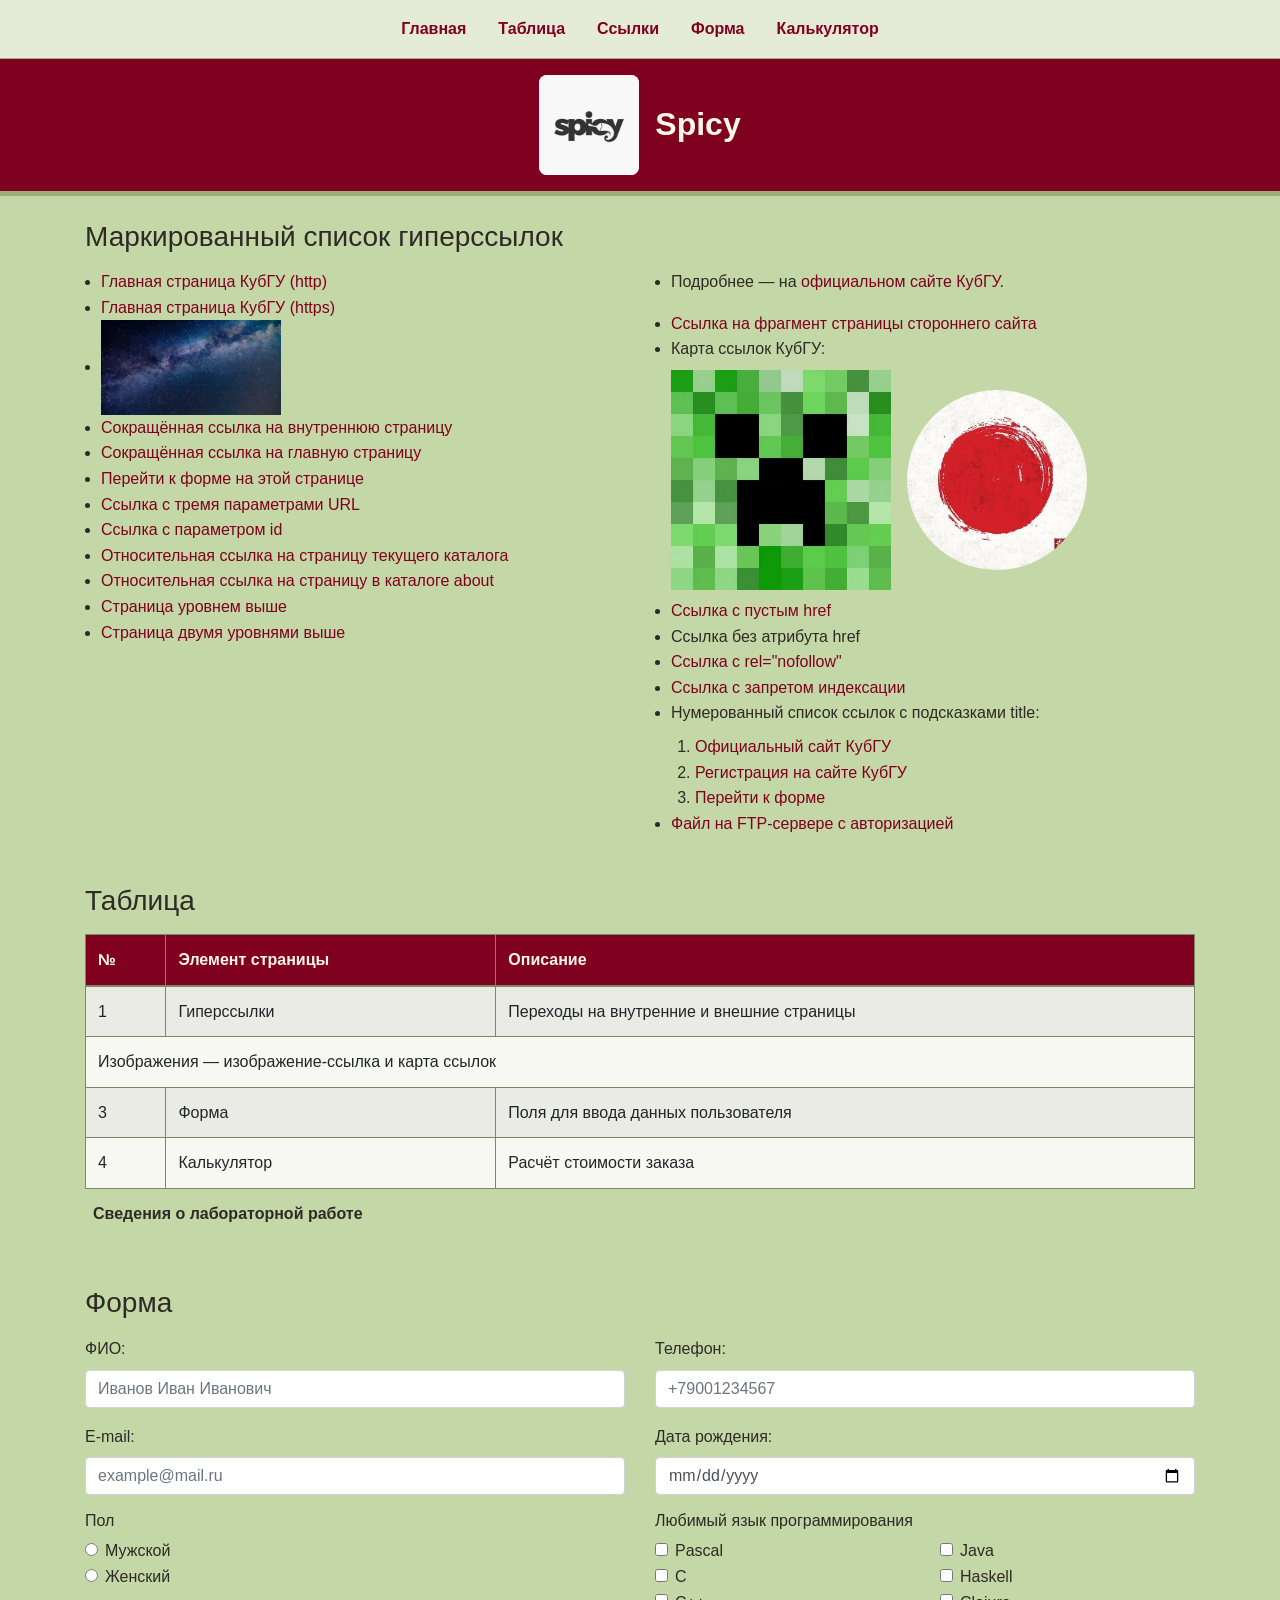
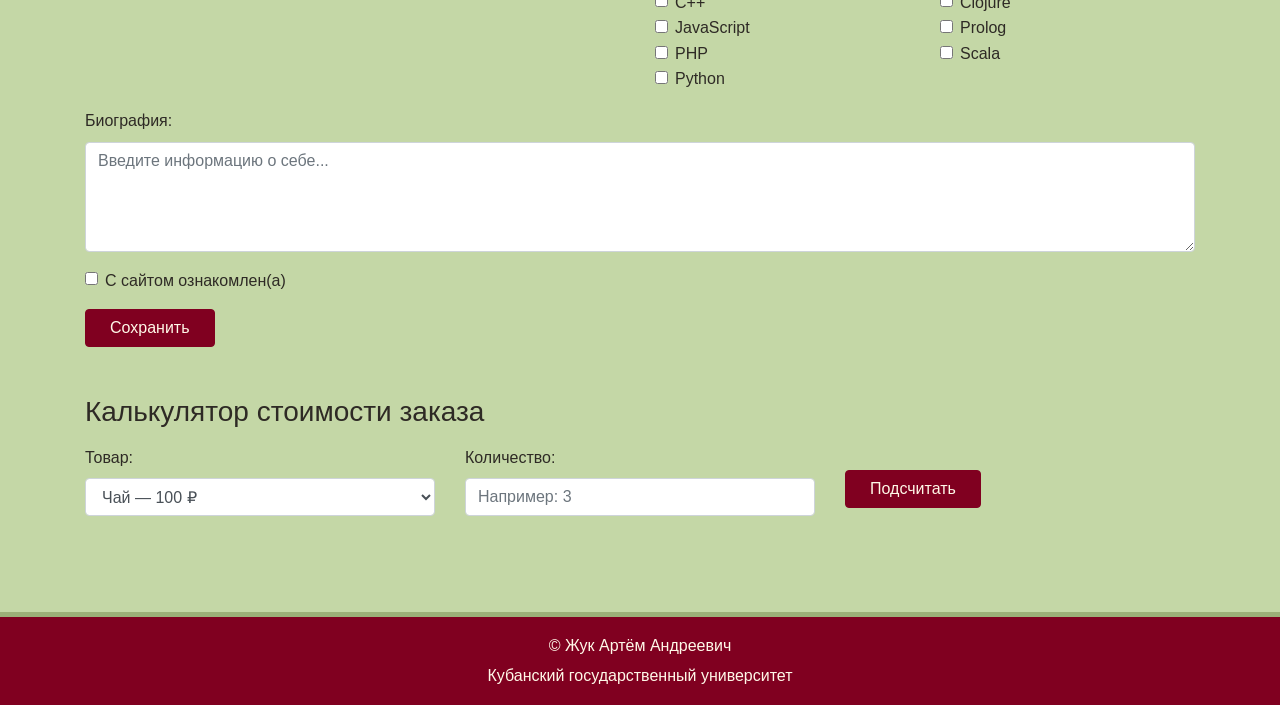
==== commit 77b35f7d: "Update index.html" ====
--- a/index.html
+++ b/index.html
@@ -4,17 +4,17 @@
   <meta charset="UTF-8">
   <meta name="viewport" content="width=device-width, initial-scale=1.0">
   <title>Spicy — лабораторная работа</title>
-  <meta name="description" content="Учебная страница с примерами гиперссылок и HTML-формы.">
-
-  <!-- Bootstrap 4 -->
+  <meta name="description" content="Учебная страница с гиперссылками, формой и калькулятором стоимости заказа.">
+
+  <!-- Bootstrap CSS (только стили, без JS-библиотек) -->
   <link rel="stylesheet"
         href="https://stackpath.bootstrapcdn.com/bootstrap/4.3.1/css/bootstrap.min.css">
-  <script src="https://code.jquery.com/jquery-3.3.1.slim.min.js"></script>
-  <script src="https://cdnjs.cloudflare.com/ajax/libs/popper.js/1.14.7/umd/popper.min.js"></script>
-  <script src="https://stackpath.bootstrapcdn.com/bootstrap/4.3.1/js/bootstrap.min.js"></script>
-
-  <!-- Собственные стили: только цвета/оформление, без сетки и отступов -->
+
+  <!-- Собственные стили -->
   <link rel="stylesheet" href="style.css">
+
+  <!-- Калькулятор: внешний файл, defer -->
+  <script src="script.js" defer></script>
 </head>
 <body>
 
@@ -26,6 +26,7 @@
         <li class="nav-item"><a class="nav-link" href="#table-section">Таблица</a></li>
         <li class="nav-item"><a class="nav-link" href="#links-heading">Ссылки</a></li>
         <li class="nav-item"><a class="nav-link" href="#form">Форма</a></li>
+        <li class="nav-item"><a class="nav-link" href="#calculator">Калькулятор</a></li>
       </ul>
     </div>
   </nav>
@@ -43,7 +44,6 @@
   </header>
 
   <!-- ================= MAIN ================= -->
-  <!-- d-flex flex-column — чтобы работали order-* -->
   <main class="container py-4 d-flex flex-column">
 
     <!-- Таблица: на мобильном order-1, на md+ order-2 -->
@@ -62,8 +62,10 @@
           </thead>
           <tbody>
             <tr><td>1</td><td>Гиперссылки</td><td>Переходы на внутренние и внешние страницы</td></tr>
-            <tr><td>2</td><td>Изображения</td><td>Изображение-ссылка и карта ссылок</td></tr>
+            <!-- Вторая строка объединена на все 3 столбца -->
+            <tr><td colspan="3">Изображения — изображение-ссылка и карта ссылок</td></tr>
             <tr><td>3</td><td>Форма</td><td>Поля для ввода данных пользователя</td></tr>
+            <tr><td>4</td><td>Калькулятор</td><td>Расчёт стоимости заказа</td></tr>
           </tbody>
         </table>
       </div>
@@ -115,7 +117,6 @@
                 </a>
               </div>
             </li>
-            <!-- Валидная замена href="": ссылка есть, но отключена -->
             <li><a href="#" aria-disabled="true" tabindex="-1">Ссылка с пустым href</a></li>
             <li><a>Ссылка без атрибута href</a></li>
             <li><a href="https://example.com/" rel="nofollow">Ссылка с rel="nofollow"</a></li>
@@ -138,7 +139,7 @@
       </div>
     </section>
 
-    <!-- Форма: order-3 на всех экранах -->
+    <!-- Форма: order-3 -->
     <section id="form" aria-labelledby="form-heading" class="order-3 mb-5">
       <h2 id="form-heading" class="h3 mb-3">Форма</h2>
 
@@ -255,6 +256,40 @@
         </div>
       </form>
     </section>
+
+    <!-- ================= КАЛЬКУЛЯТОР (Задание 5) ================= -->
+    <section id="calculator" aria-labelledby="calc-heading" class="order-4 mb-5">
+      <h2 id="calc-heading" class="h3 mb-3">Калькулятор стоимости заказа</h2>
+
+      <form id="calc-form" class="row" novalidate>
+
+        <div class="form-group col-12 col-md-4">
+          <label for="product">Товар:</label>
+          <select id="product" name="product" class="form-control">
+            <option value="100">Чай — 100 ₽</option>
+            <option value="250">Кофе — 250 ₽</option>
+            <option value="400">Шоколад — 400 ₽</option>
+            <option value="700">Подарочный набор — 700 ₽</option>
+          </select>
+        </div>
+
+        <div class="form-group col-12 col-md-4">
+          <label for="quantity">Количество:</label>
+          <input type="text" id="quantity" name="quantity" class="form-control"
+                 inputmode="numeric" placeholder="Например: 3"
+                 aria-describedby="calc-error">
+        </div>
+
+        <div class="form-group col-12 col-md-4 d-flex align-items-end">
+          <button type="submit" id="calc-button" class="btn btn-brand px-4 mb-2">Подсчитать</button>
+        </div>
+
+        <div class="col-12">
+          <p id="calc-error" class="text-danger mb-2" role="alert" aria-live="polite"></p>
+          <p id="calc-result" class="h5 mb-0" aria-live="polite"></p>
+        </div>
+      </form>
+    </section>
   </main>
 
   <!-- ================= ФУТЕР ================= -->
--- a/style.css
+++ b/style.css
@@ -1,4 +1,3 @@
-/* ---------- Базовое оформление ---------- */
 body {
   background-color: #C4D7A6;
   color: #2e2a25;
@@ -6,17 +5,9 @@
   line-height: 1.6;
 }
 
-a {
-  color: #800020;
-  text-decoration: underline;
-}
+a { color: #800020; }
+a:hover, a:focus { color: #5c0017; }
 
-a:hover,
-a:focus {
-  color: #5c0017;
-}
-
-/* ---------- Шапка ---------- */
 .site-header {
   background: #800020;
   color: #fff8e8;
@@ -25,34 +16,27 @@
 
 .site-logo {
   display: block;
-  width: 100px;
-  height: 100px;
+  width: 72px;
+  height: 72px;
   object-fit: contain;
   background: #fff;
   border-radius: 8px;
-  flex-shrink: 0;
 }
 
-@media (max-width: 767.98px) {
-  .site-logo {
-    width: 72px;
-    height: 72px;
-  }
+@media (min-width: 768px) {
+  .site-logo { width: 100px; height: 100px; }
 }
 
-.site-title h1 {
+.site-title {
   color: #fff8e8;
   font-size: 1.5rem;
   font-weight: 700;
 }
 
 @media (min-width: 768px) {
-  .site-title h1 {
-    font-size: 2rem;
-  }
+  .site-title { font-size: 2rem; }
 }
 
-/* ---------- Меню ---------- */
 .site-menu {
   background: #e4ebd6;
   border-bottom: 1px solid #9caf78;
@@ -70,10 +54,7 @@
   color: #fff8e8;
 }
 
-/* ---------- Таблица ---------- */
-.content-table {
-  background: #f7f8f1;
-}
+.content-table { background: #f7f8f1; }
 
 .content-table caption {
   color: #2e2a25;
@@ -88,20 +69,11 @@
 }
 
 .content-table td,
-.content-table th {
-  border-color: #7b8966;
-}
+.content-table th { border-color: #7b8966; }
 
-.content-table tbody tr:nth-child(even) {
-  background: #e4ebd6;
-}
+.link-img { width: 180px; max-width: 100%; height: auto; }
 
-/* ---------- Карта ссылок ---------- */
-.image-map-rect {
-  width: 220px;
-  max-width: 100%;
-  height: auto;
-}
+.image-map-rect { width: 220px; max-width: 100%; height: auto; }
 
 .image-map-circle {
   display: inline-block;
@@ -119,7 +91,6 @@
   object-fit: cover;
 }
 
-/* ---------- Форма ---------- */
 .btn-brand {
   background: #800020;
   border-color: #800020;
@@ -133,12 +104,6 @@
   color: #fff8e8;
 }
 
-.form-control:focus {
-  border-color: #800020;
-  box-shadow: 0 0 0 0.2rem rgba(128, 0, 32, 0.25);
-}
-
-/* ---------- Футер ---------- */
 .site-footer {
   background: #800020;
   color: #fff8e8;
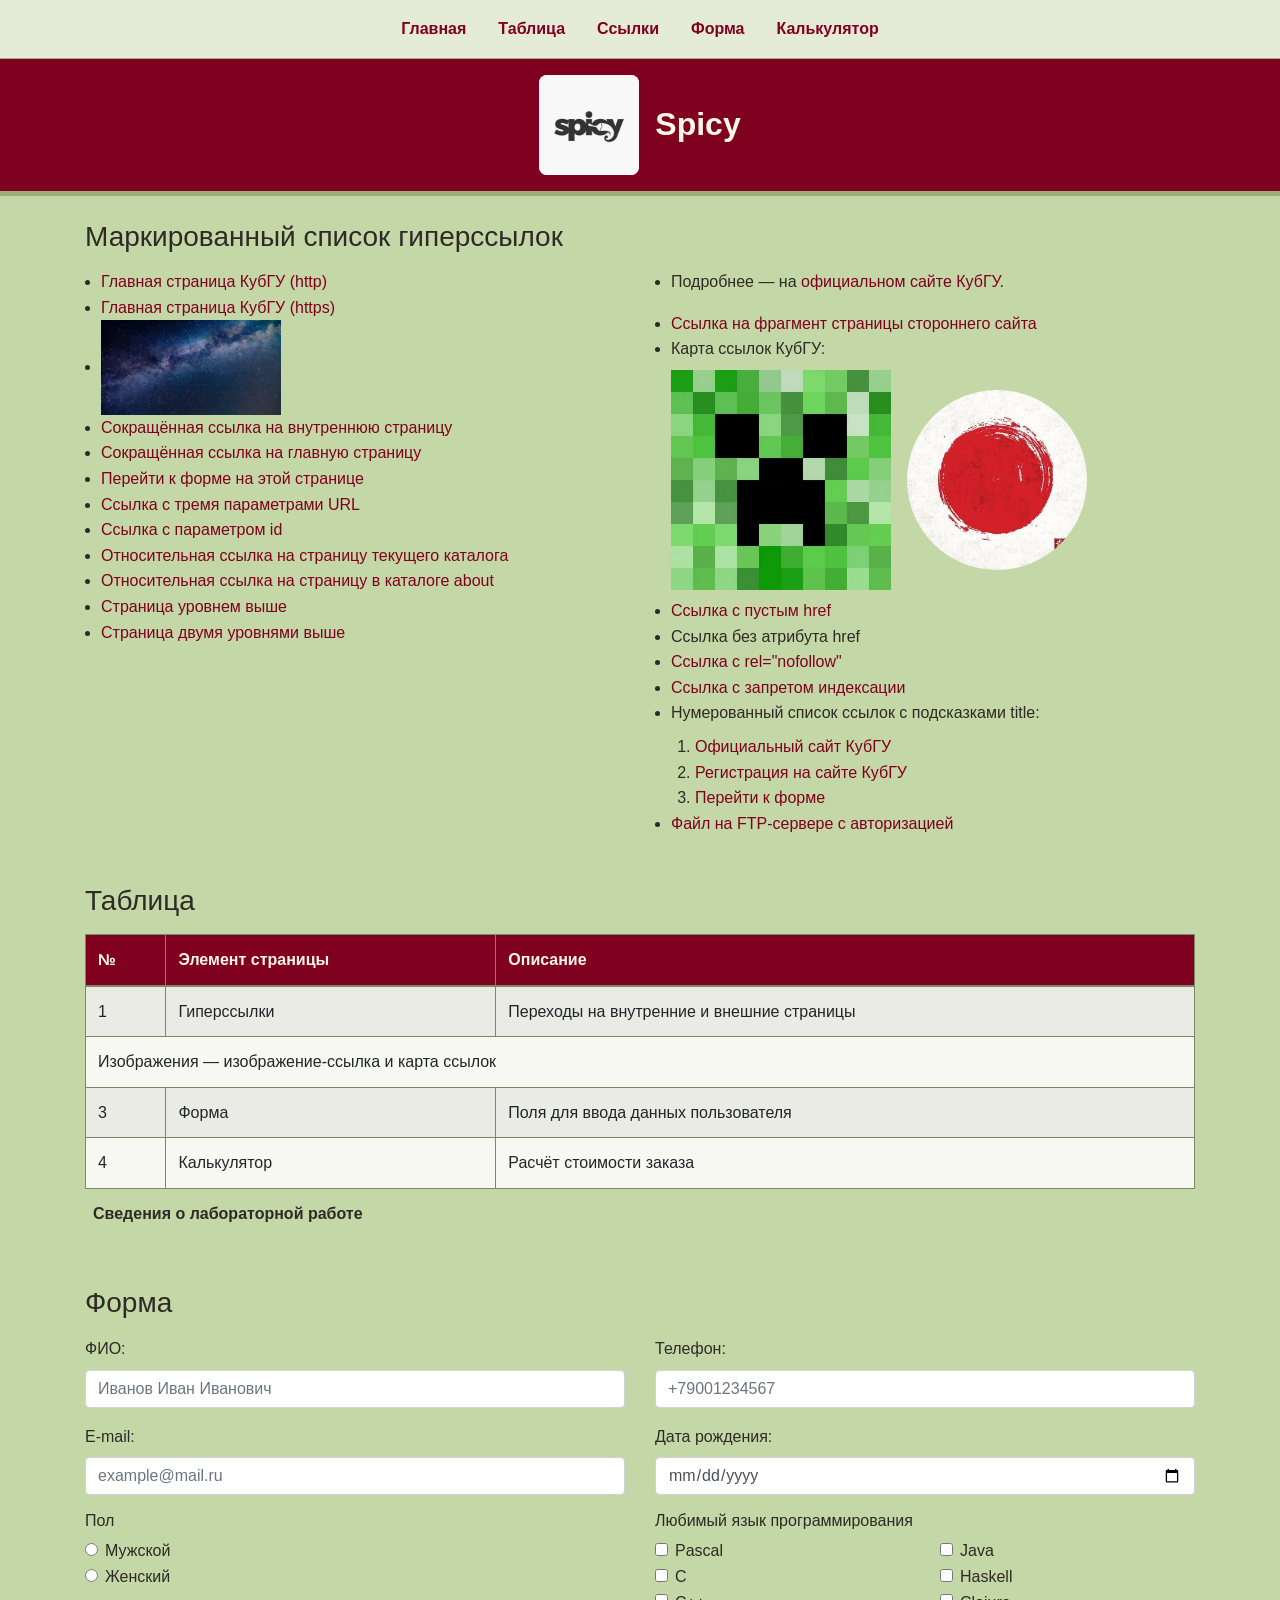
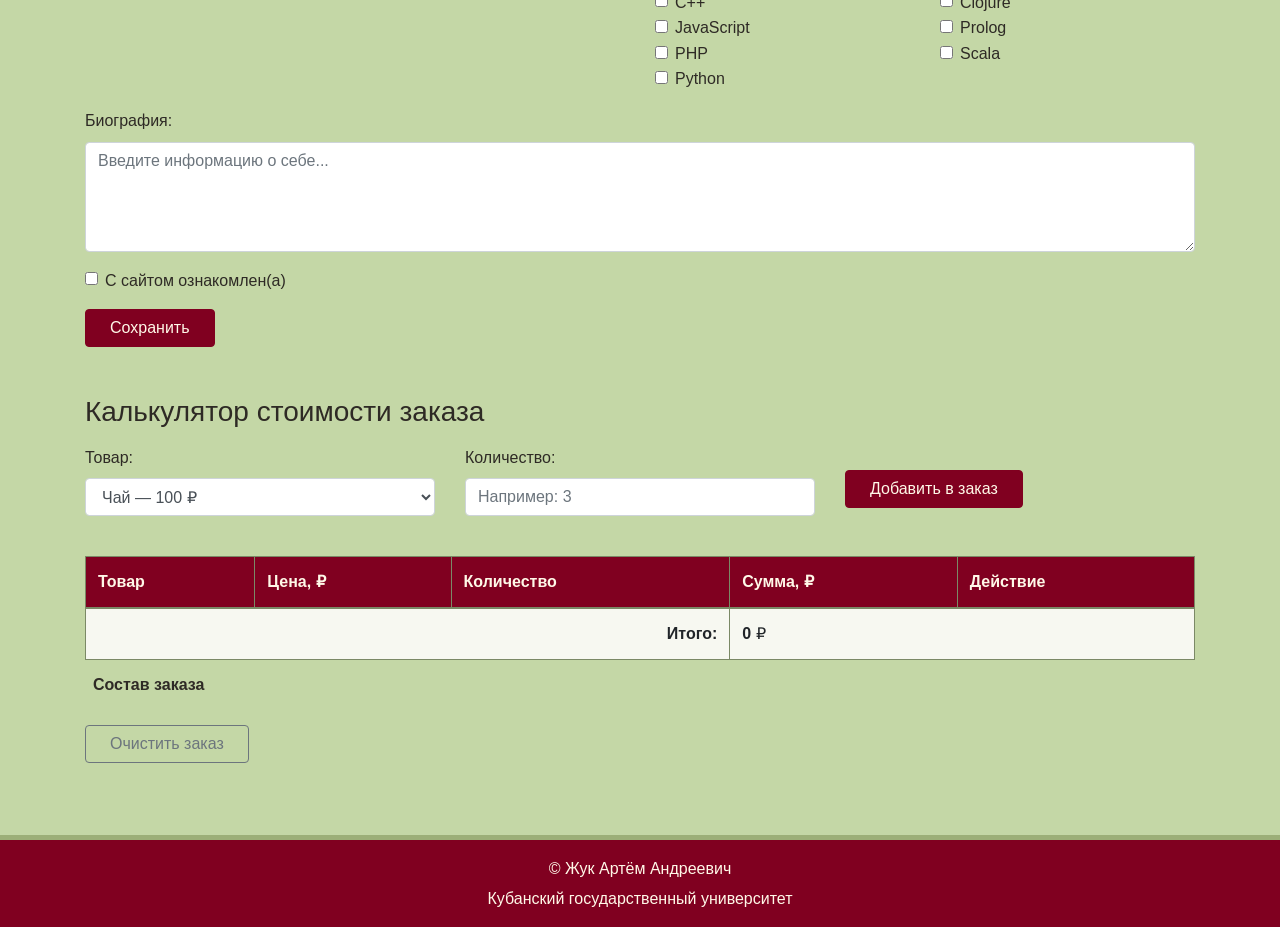
==== commit 17cb7d82: "Update index.html" ====
--- a/index.html
+++ b/index.html
@@ -257,10 +257,11 @@
       </form>
     </section>
 
-    <!-- ================= КАЛЬКУЛЯТОР (Задание 5) ================= -->
+    <!-- ================= КАЛЬКУЛЯТОР-КОРЗИНА (Задание 5) ================= -->
     <section id="calculator" aria-labelledby="calc-heading" class="order-4 mb-5">
       <h2 id="calc-heading" class="h3 mb-3">Калькулятор стоимости заказа</h2>
 
+      <!-- Форма добавления товара -->
       <form id="calc-form" class="row" novalidate>
 
         <div class="form-group col-12 col-md-4">
@@ -281,14 +282,46 @@
         </div>
 
         <div class="form-group col-12 col-md-4 d-flex align-items-end">
-          <button type="submit" id="calc-button" class="btn btn-brand px-4 mb-2">Подсчитать</button>
+          <button type="submit" id="calc-button" class="btn btn-brand px-4 mb-2">
+            Добавить в заказ
+          </button>
         </div>
 
         <div class="col-12">
           <p id="calc-error" class="text-danger mb-2" role="alert" aria-live="polite"></p>
-          <p id="calc-result" class="h5 mb-0" aria-live="polite"></p>
         </div>
       </form>
+
+      <!-- Таблица заказа -->
+      <div class="table-responsive mt-3">
+        <table class="table table-bordered table-striped content-table mb-0" id="order-table">
+          <caption class="px-2">Состав заказа</caption>
+          <thead>
+            <tr>
+              <th scope="col">Товар</th>
+              <th scope="col">Цена, ₽</th>
+              <th scope="col">Количество</th>
+              <th scope="col">Сумма, ₽</th>
+              <th scope="col">Действие</th>
+            </tr>
+          </thead>
+          <tbody id="order-body">
+            <!-- строки добавляются скриптом -->
+          </tbody>
+          <tfoot>
+            <tr>
+              <th scope="row" colspan="3" class="text-right">Итого:</th>
+              <td colspan="2"><strong id="order-total">0</strong> ₽</td>
+            </tr>
+          </tfoot>
+        </table>
+      </div>
+
+      <div class="mt-3">
+        <button type="button" id="clear-order" class="btn btn-outline-secondary px-4">
+          Очистить заказ
+        </button>
+      </div>
     </section>
   </main>
 
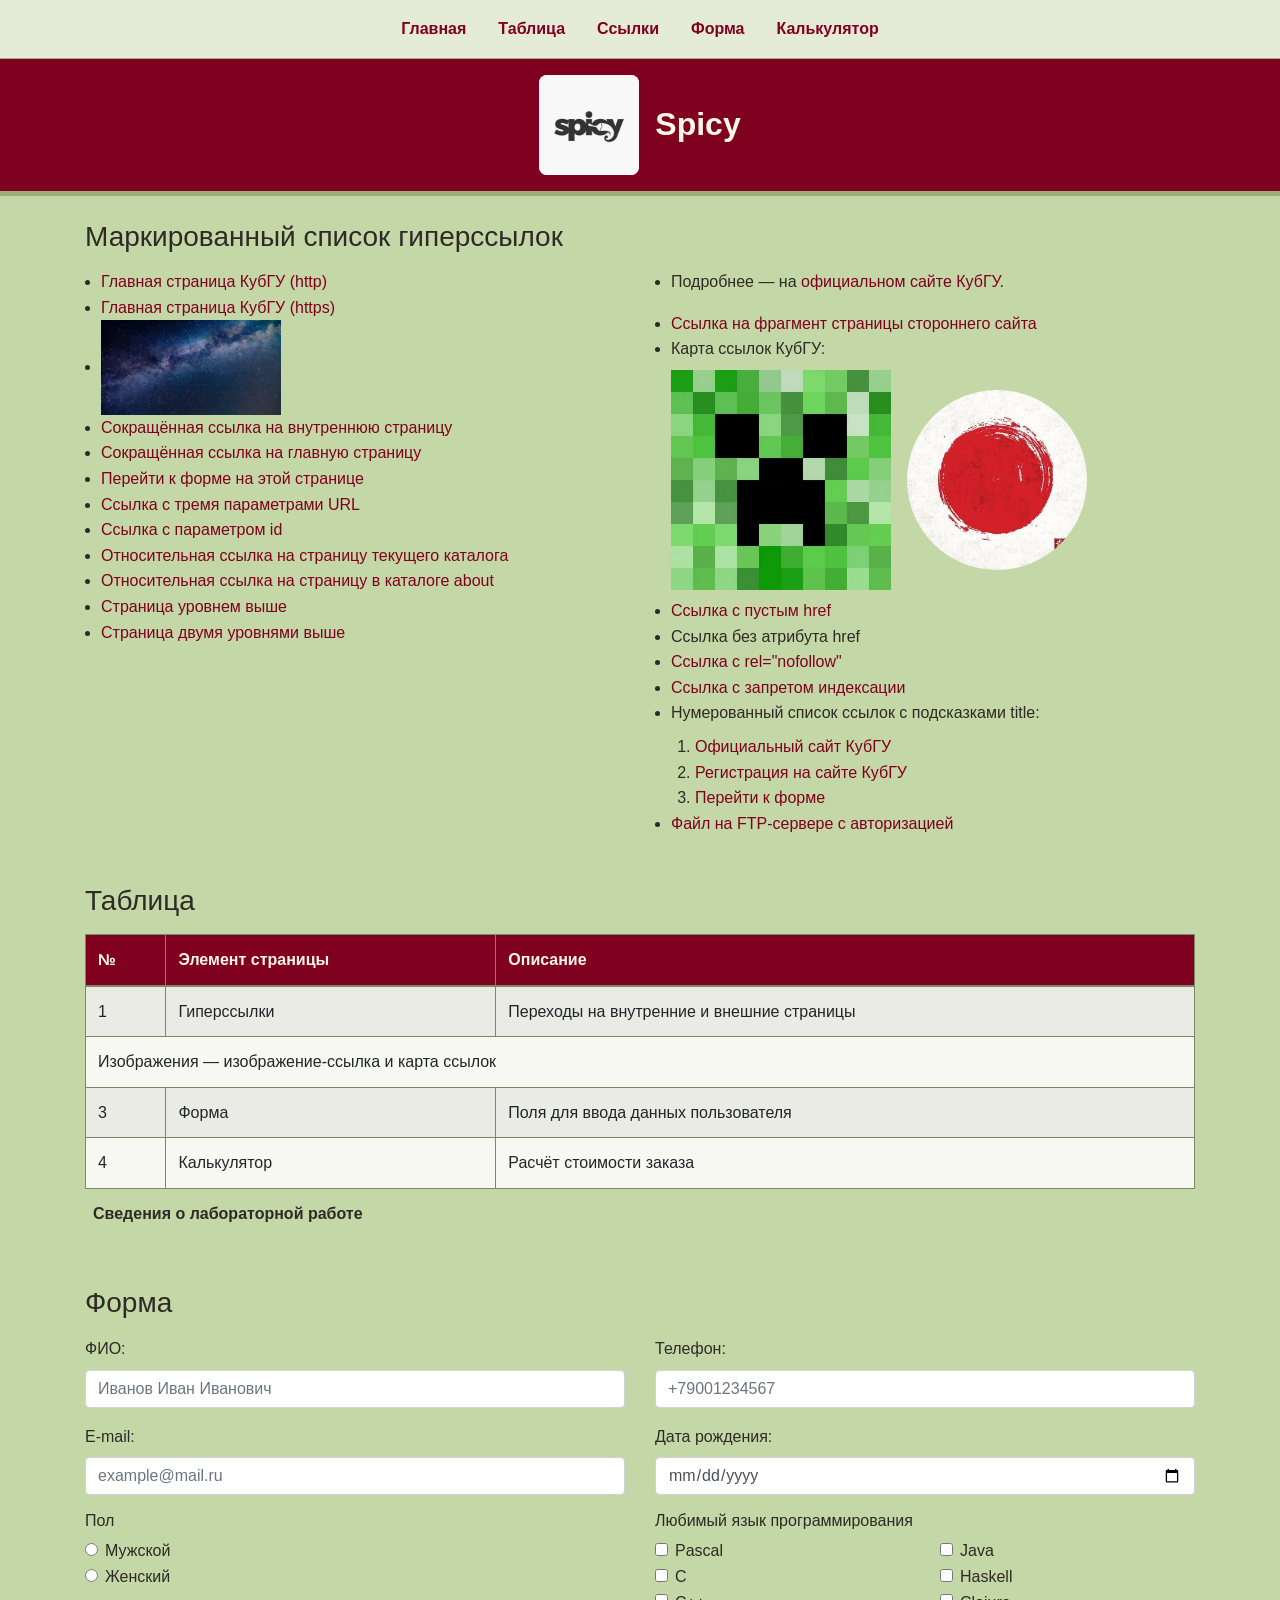
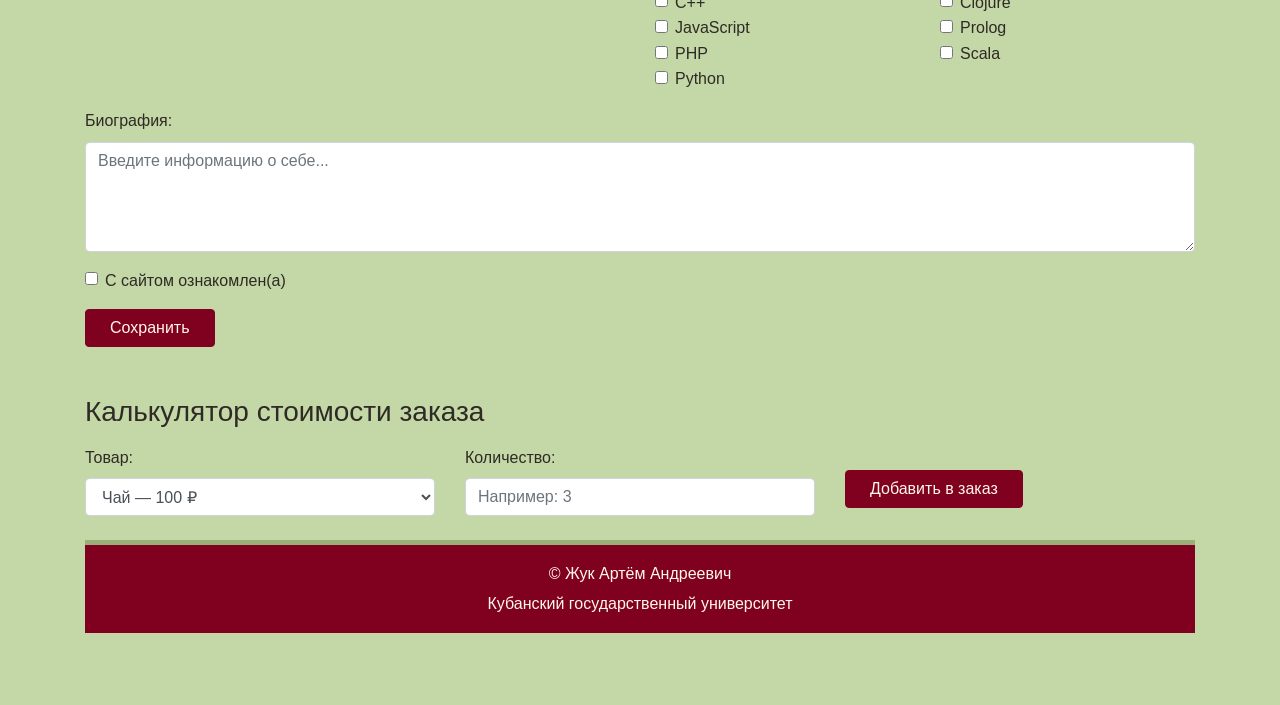
==== commit fbd59758: "Update index.html" ====
--- a/index.html
+++ b/index.html
@@ -292,38 +292,7 @@
         </div>
       </form>
 
-      <!-- Таблица заказа -->
-      <div class="table-responsive mt-3">
-        <table class="table table-bordered table-striped content-table mb-0" id="order-table">
-          <caption class="px-2">Состав заказа</caption>
-          <thead>
-            <tr>
-              <th scope="col">Товар</th>
-              <th scope="col">Цена, ₽</th>
-              <th scope="col">Количество</th>
-              <th scope="col">Сумма, ₽</th>
-              <th scope="col">Действие</th>
-            </tr>
-          </thead>
-          <tbody id="order-body">
-            <!-- строки добавляются скриптом -->
-          </tbody>
-          <tfoot>
-            <tr>
-              <th scope="row" colspan="3" class="text-right">Итого:</th>
-              <td colspan="2"><strong id="order-total">0</strong> ₽</td>
-            </tr>
-          </tfoot>
-        </table>
-      </div>
-
-      <div class="mt-3">
-        <button type="button" id="clear-order" class="btn btn-outline-secondary px-4">
-          Очистить заказ
-        </button>
-      </div>
-    </section>
-  </main>
+
 
   <!-- ================= ФУТЕР ================= -->
   <footer class="site-footer py-3">
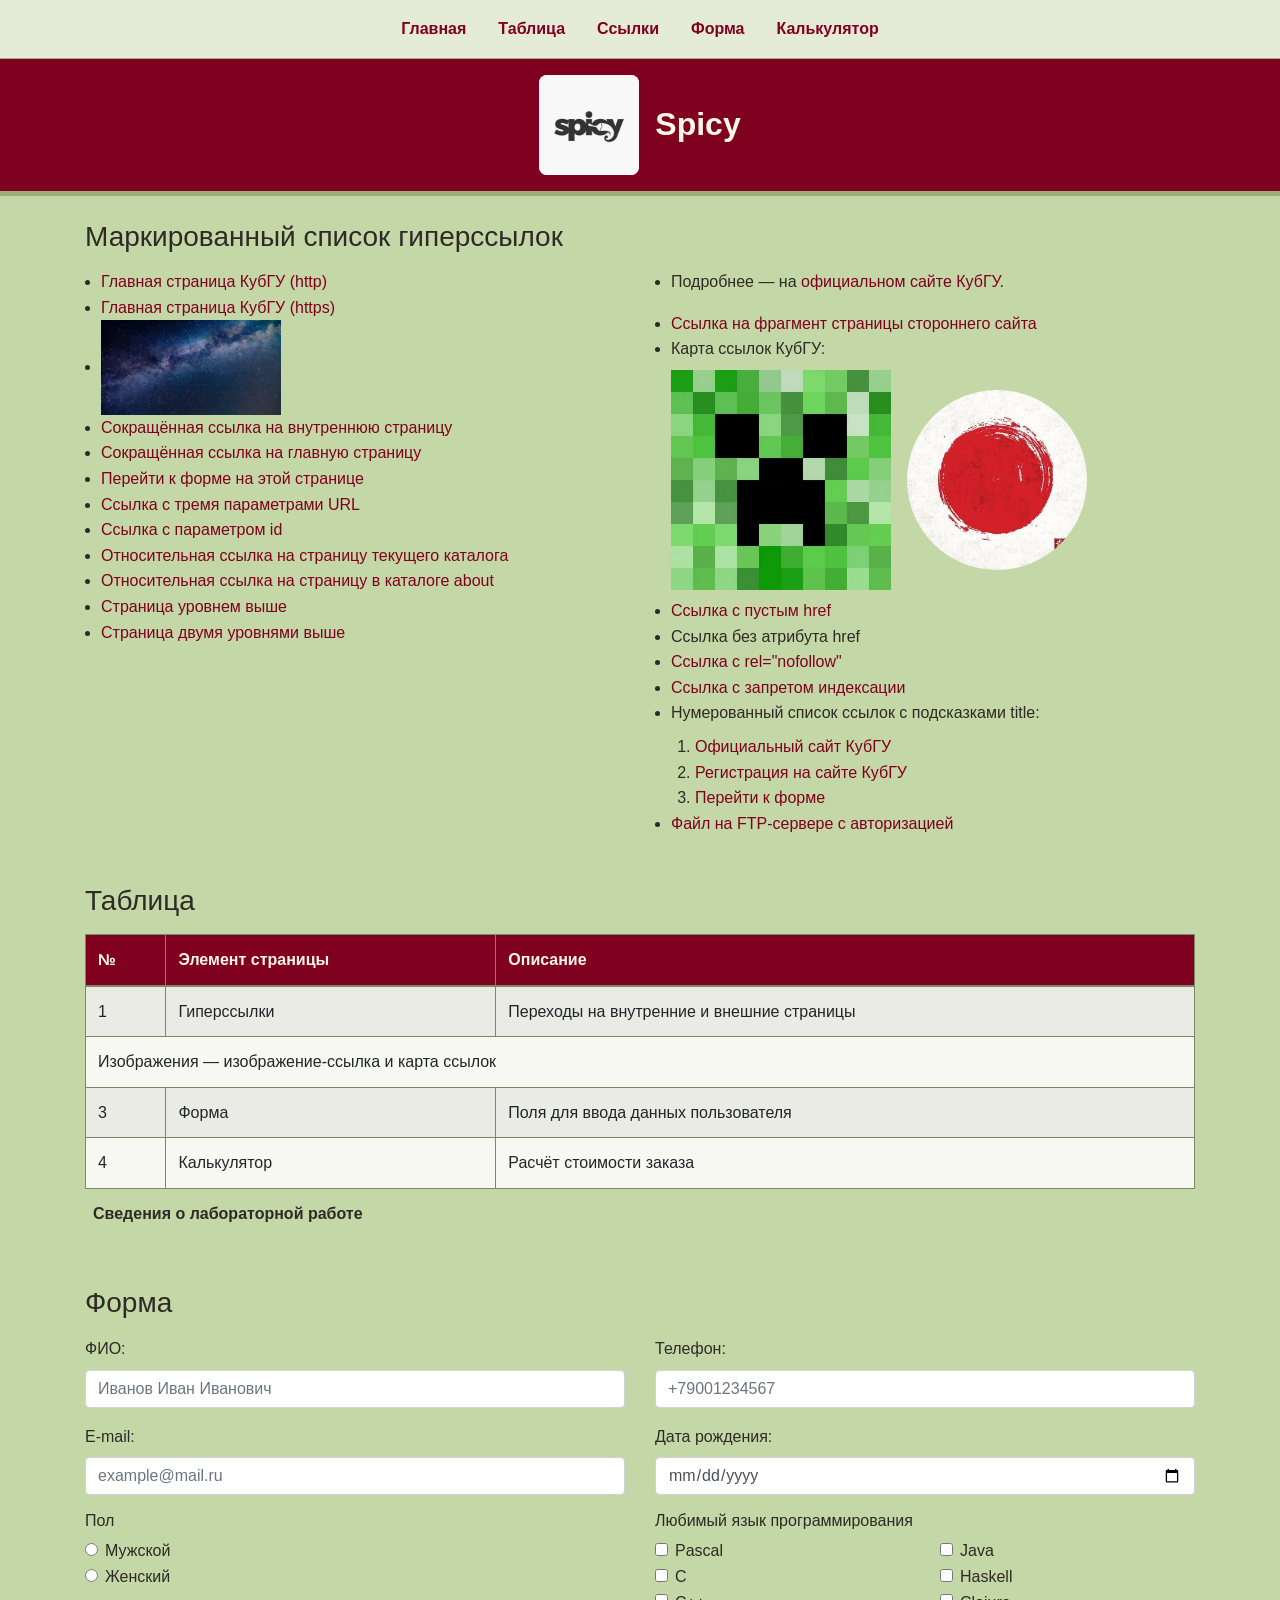
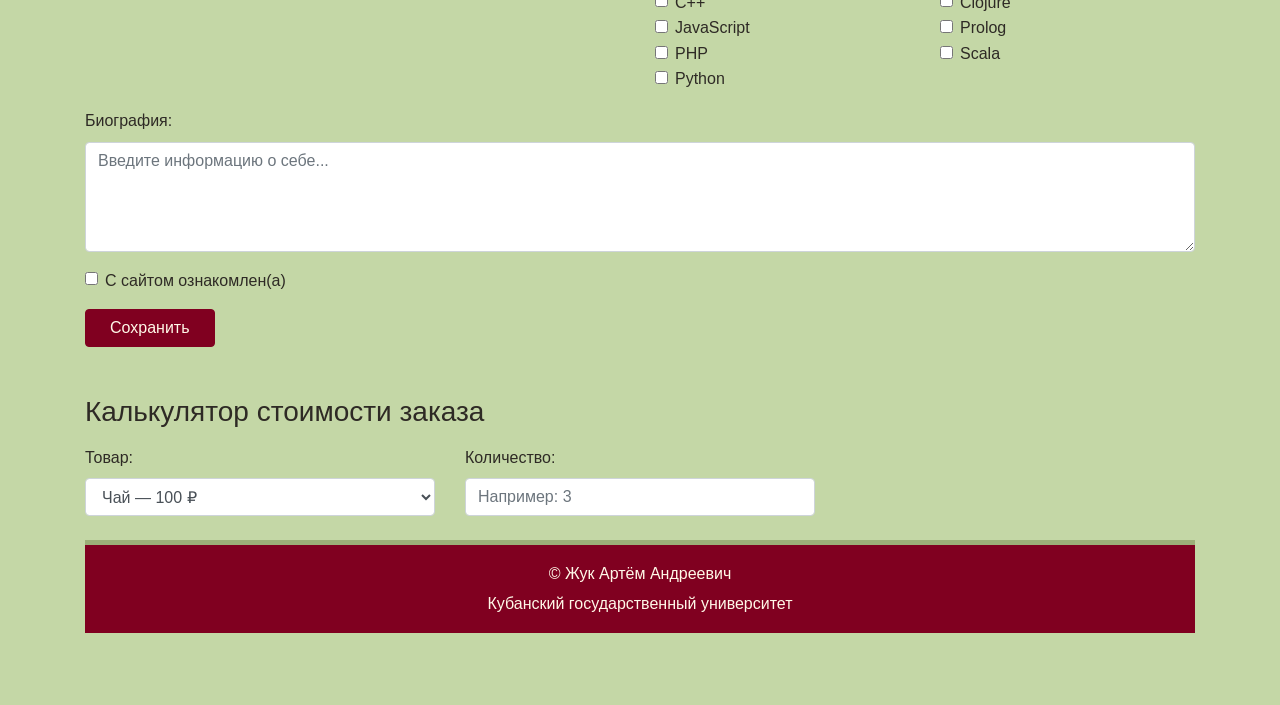
==== commit e92ab91c: "Update index.html" ====
--- a/index.html
+++ b/index.html
@@ -281,9 +281,7 @@
                  aria-describedby="calc-error">
         </div>
 
-        <div class="form-group col-12 col-md-4 d-flex align-items-end">
-          <button type="submit" id="calc-button" class="btn btn-brand px-4 mb-2">
-            Добавить в заказ
+       
           </button>
         </div>
 
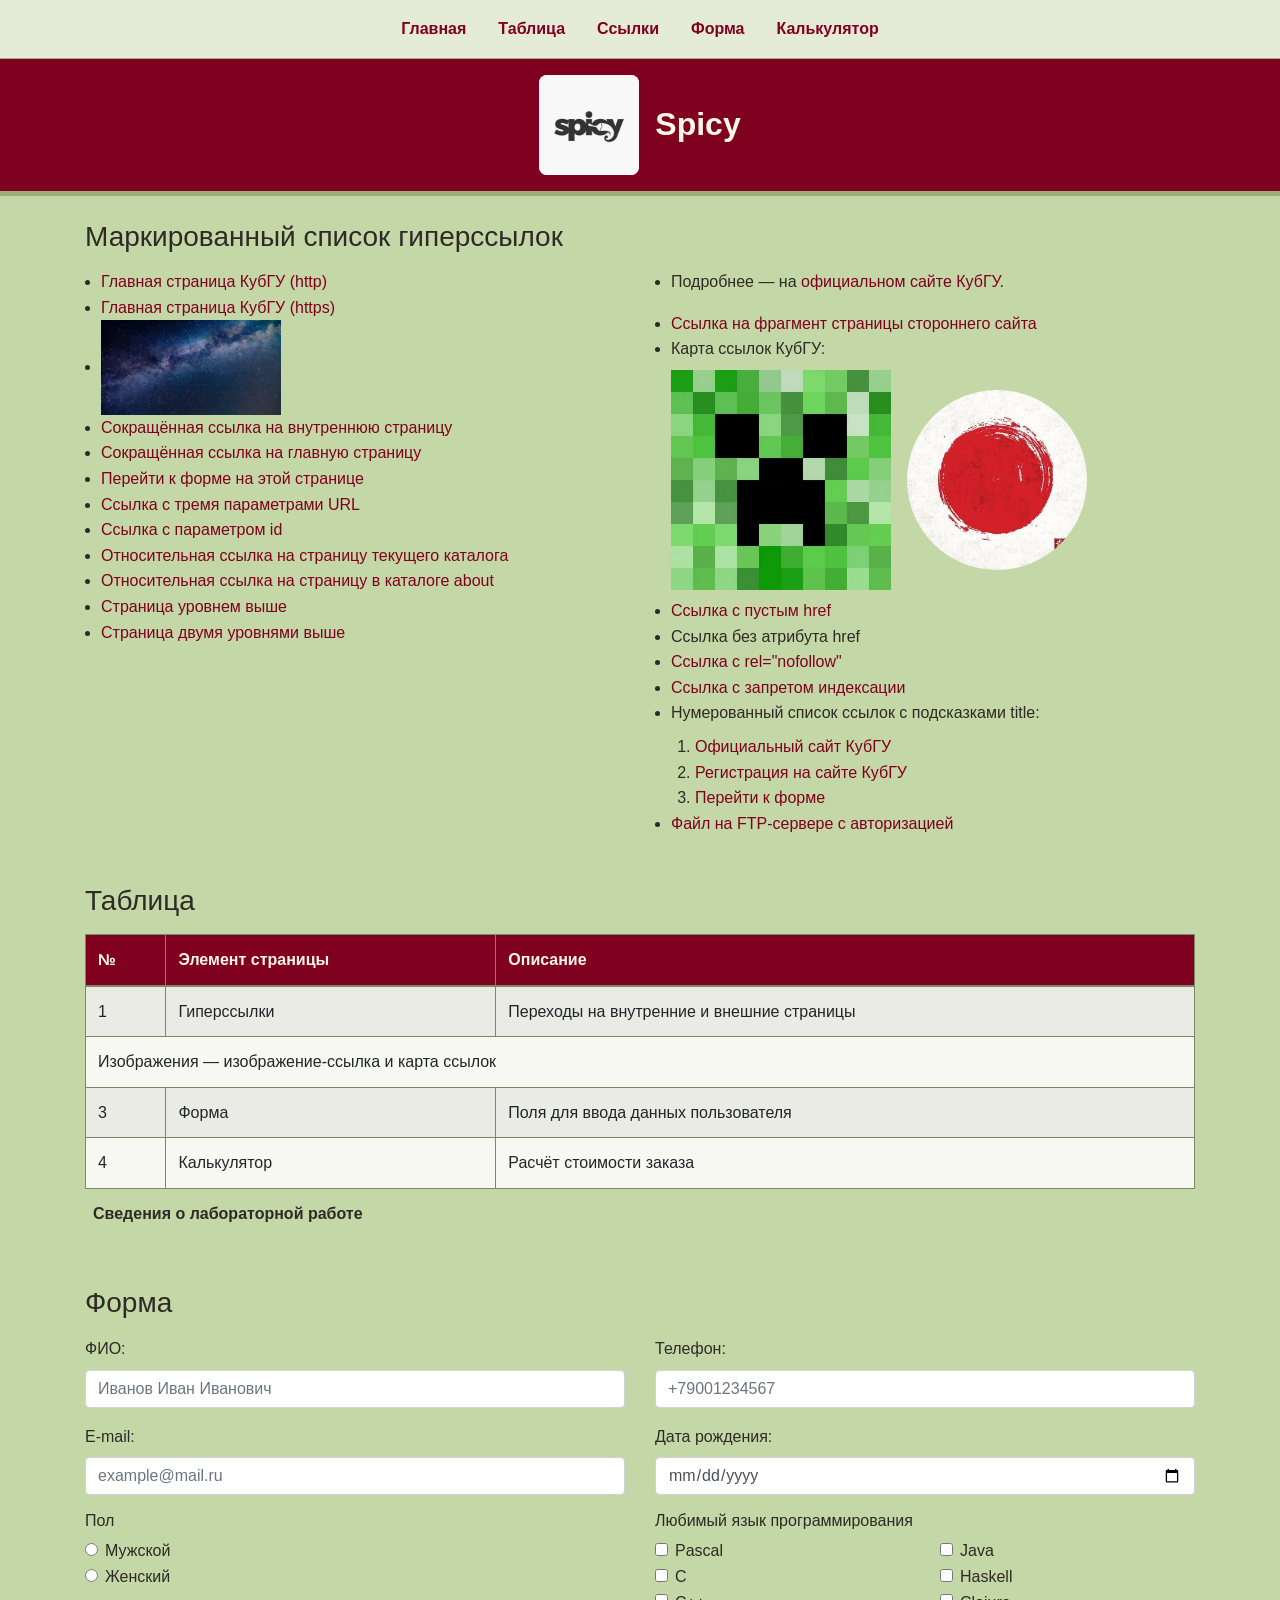
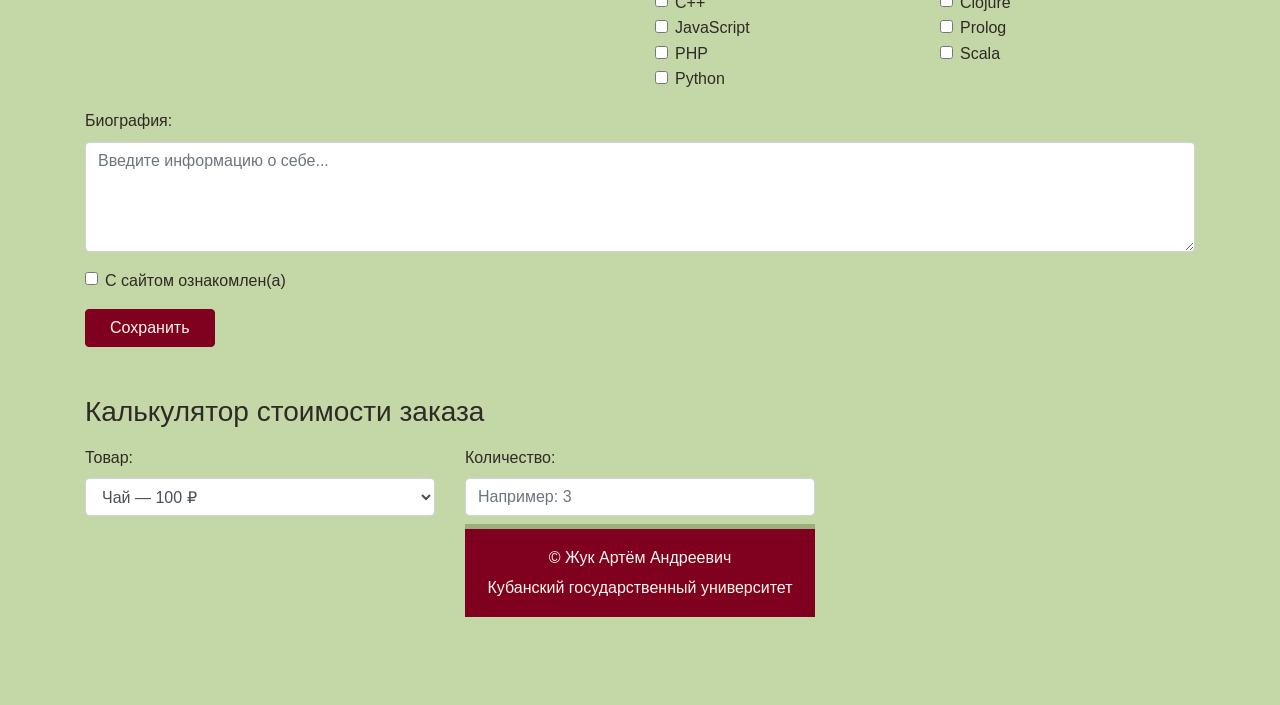
==== commit 121ae06b: "Update index.html" ====
--- a/index.html
+++ b/index.html
@@ -279,11 +279,7 @@
           <input type="text" id="quantity" name="quantity" class="form-control"
                  inputmode="numeric" placeholder="Например: 3"
                  aria-describedby="calc-error">
-        </div>
-
-       
-          </button>
-        </div>
+        
 
         <div class="col-12">
           <p id="calc-error" class="text-danger mb-2" role="alert" aria-live="polite"></p>
